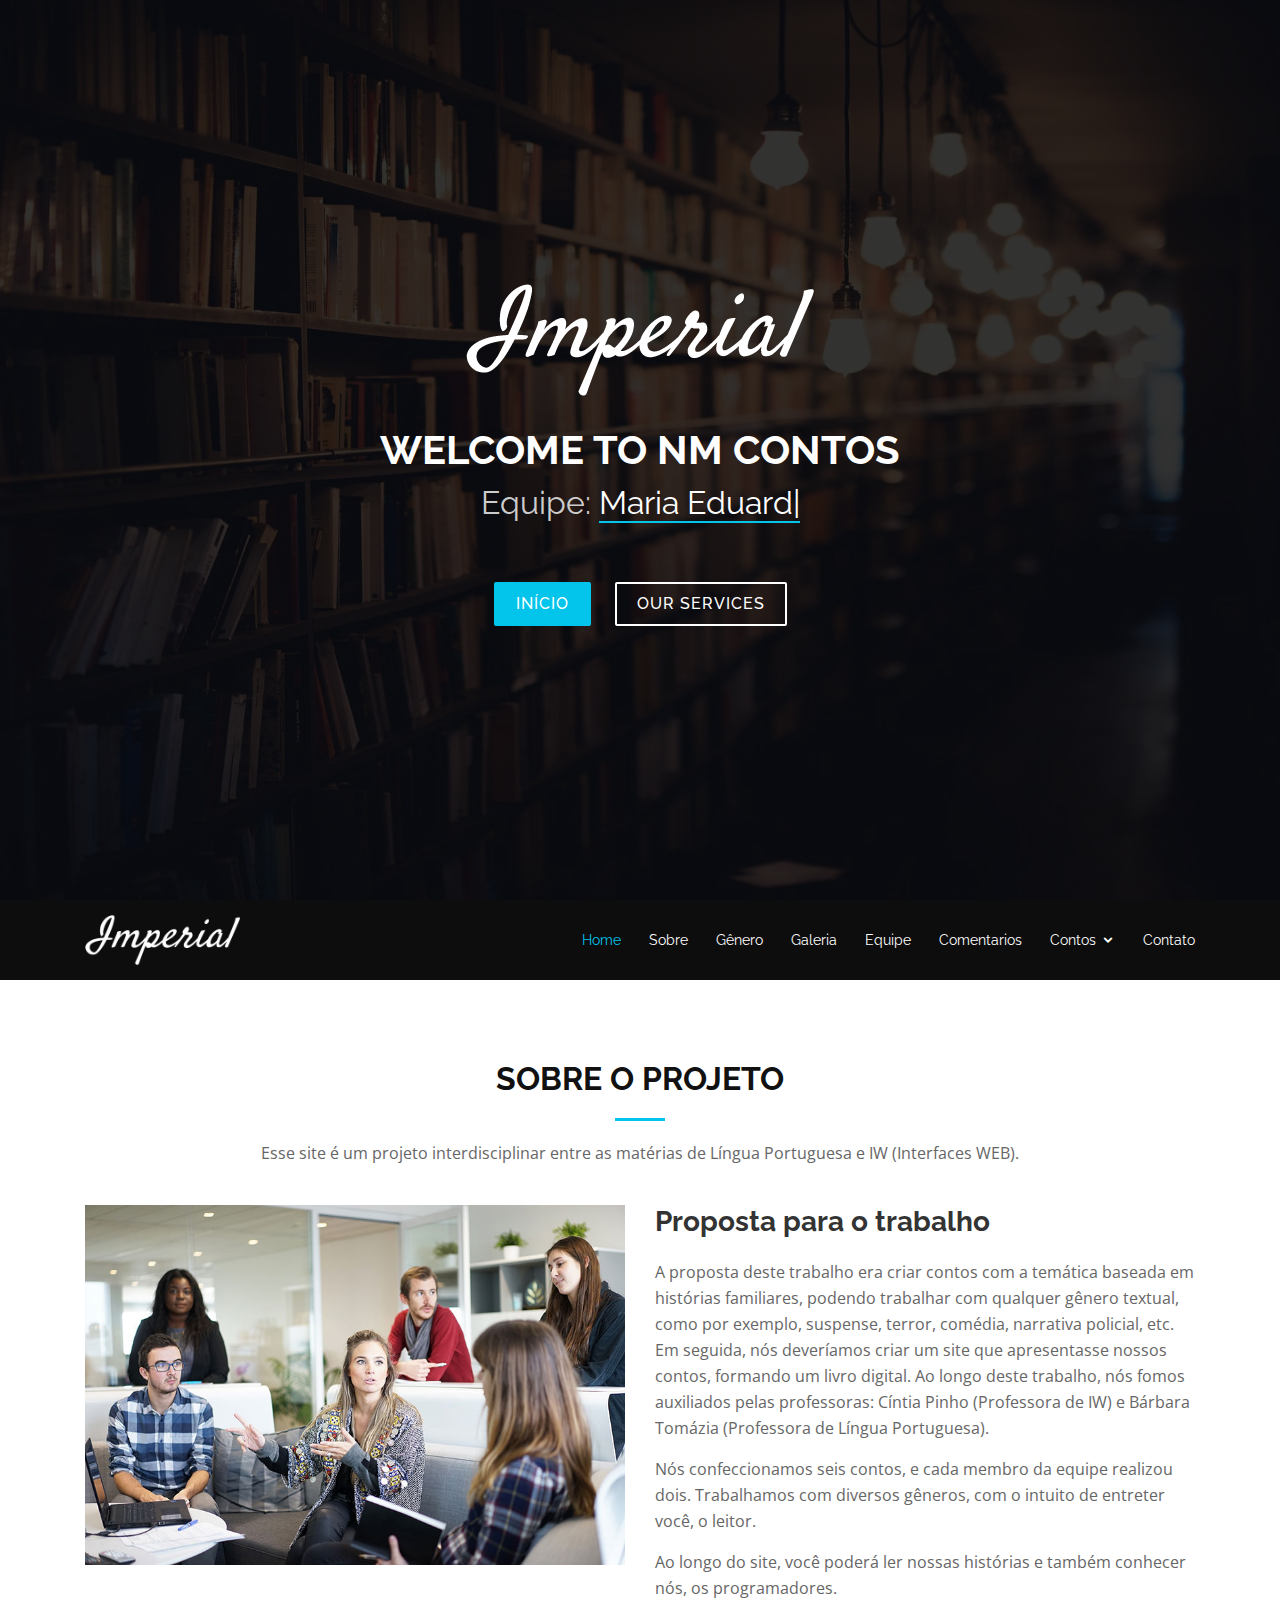
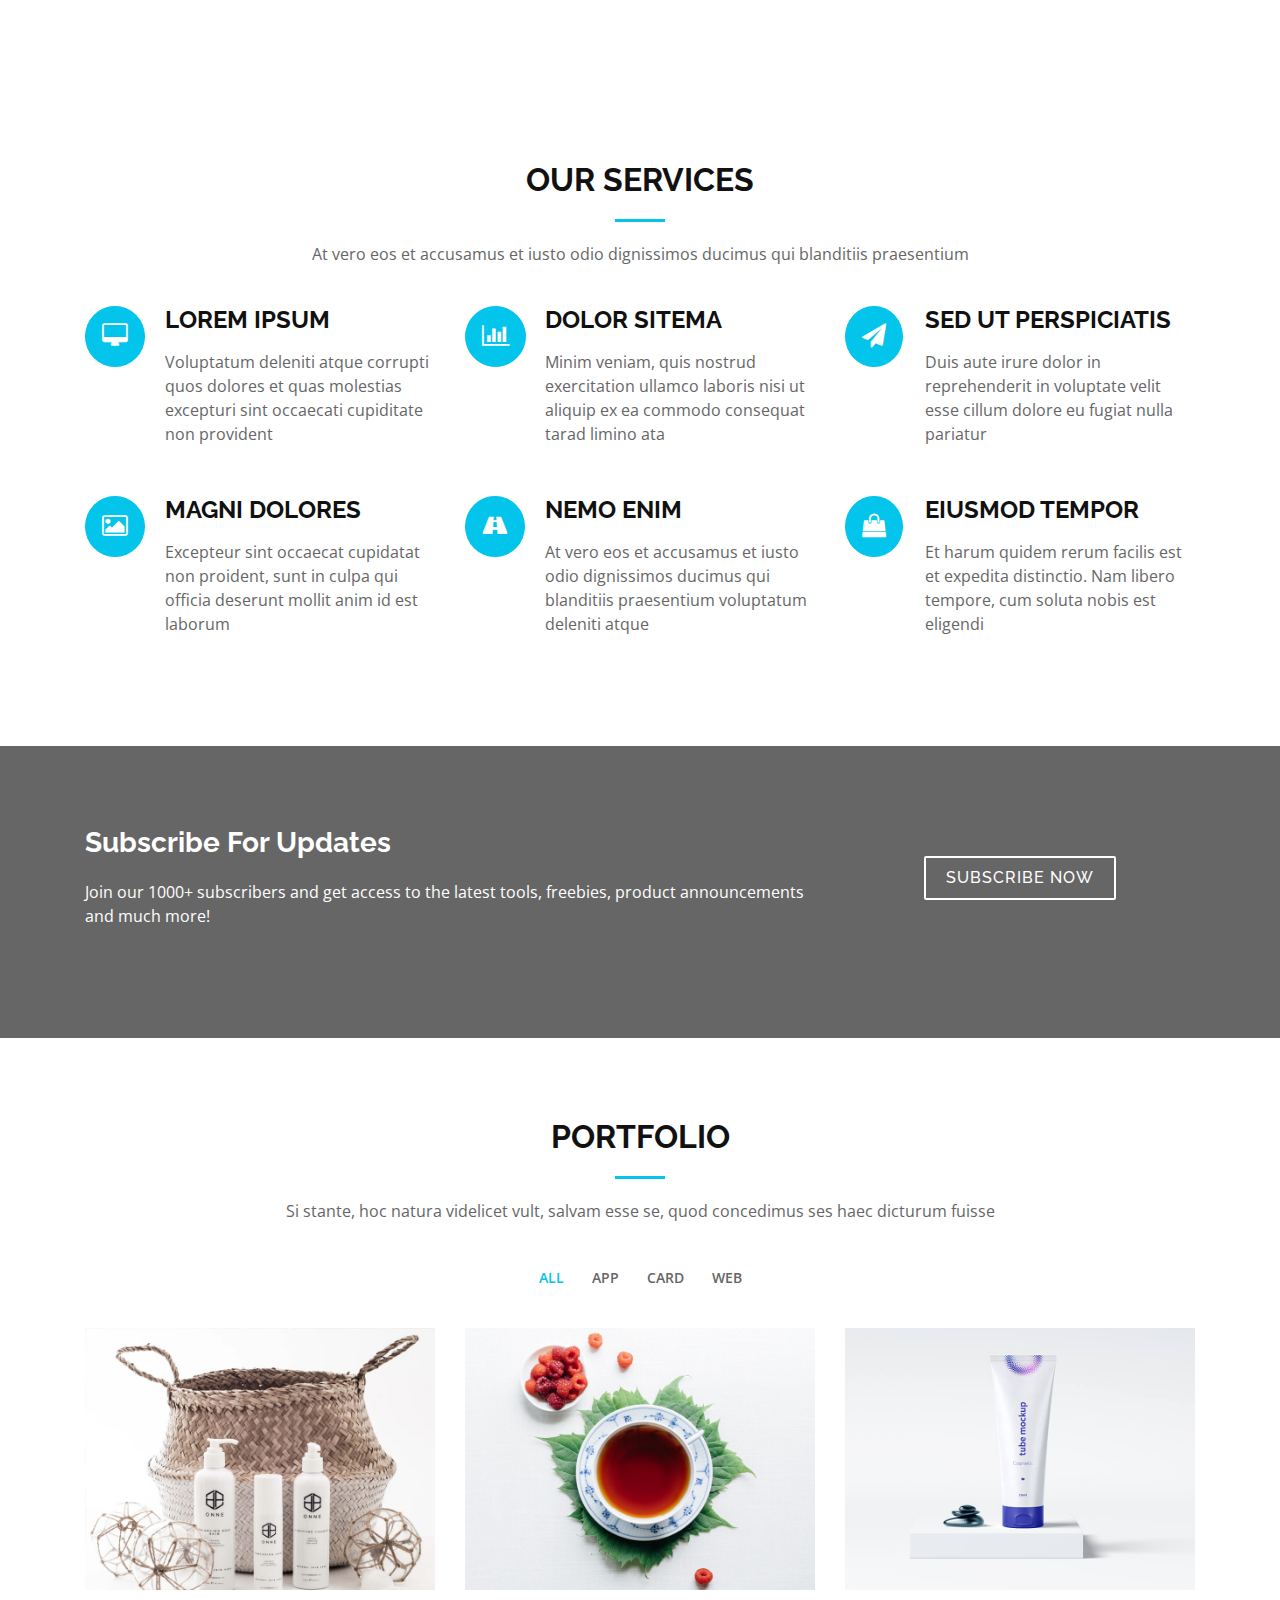
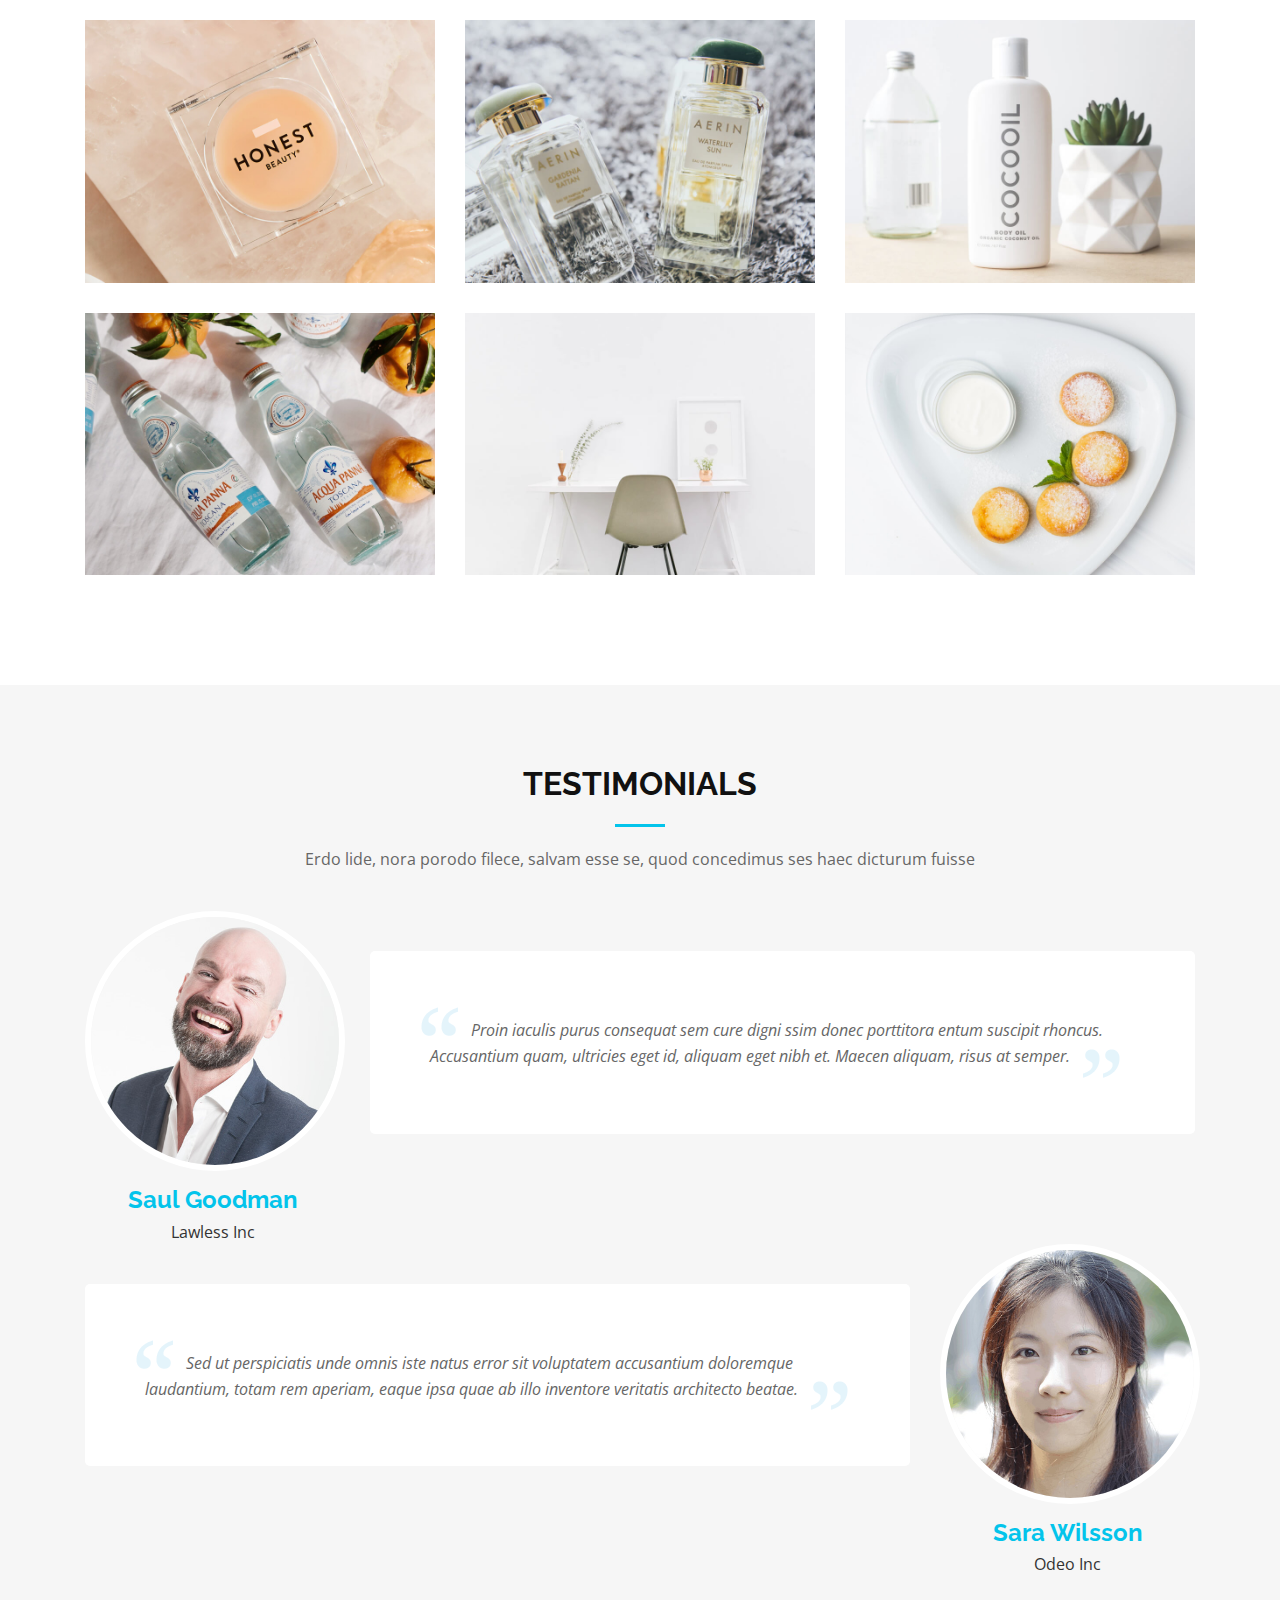
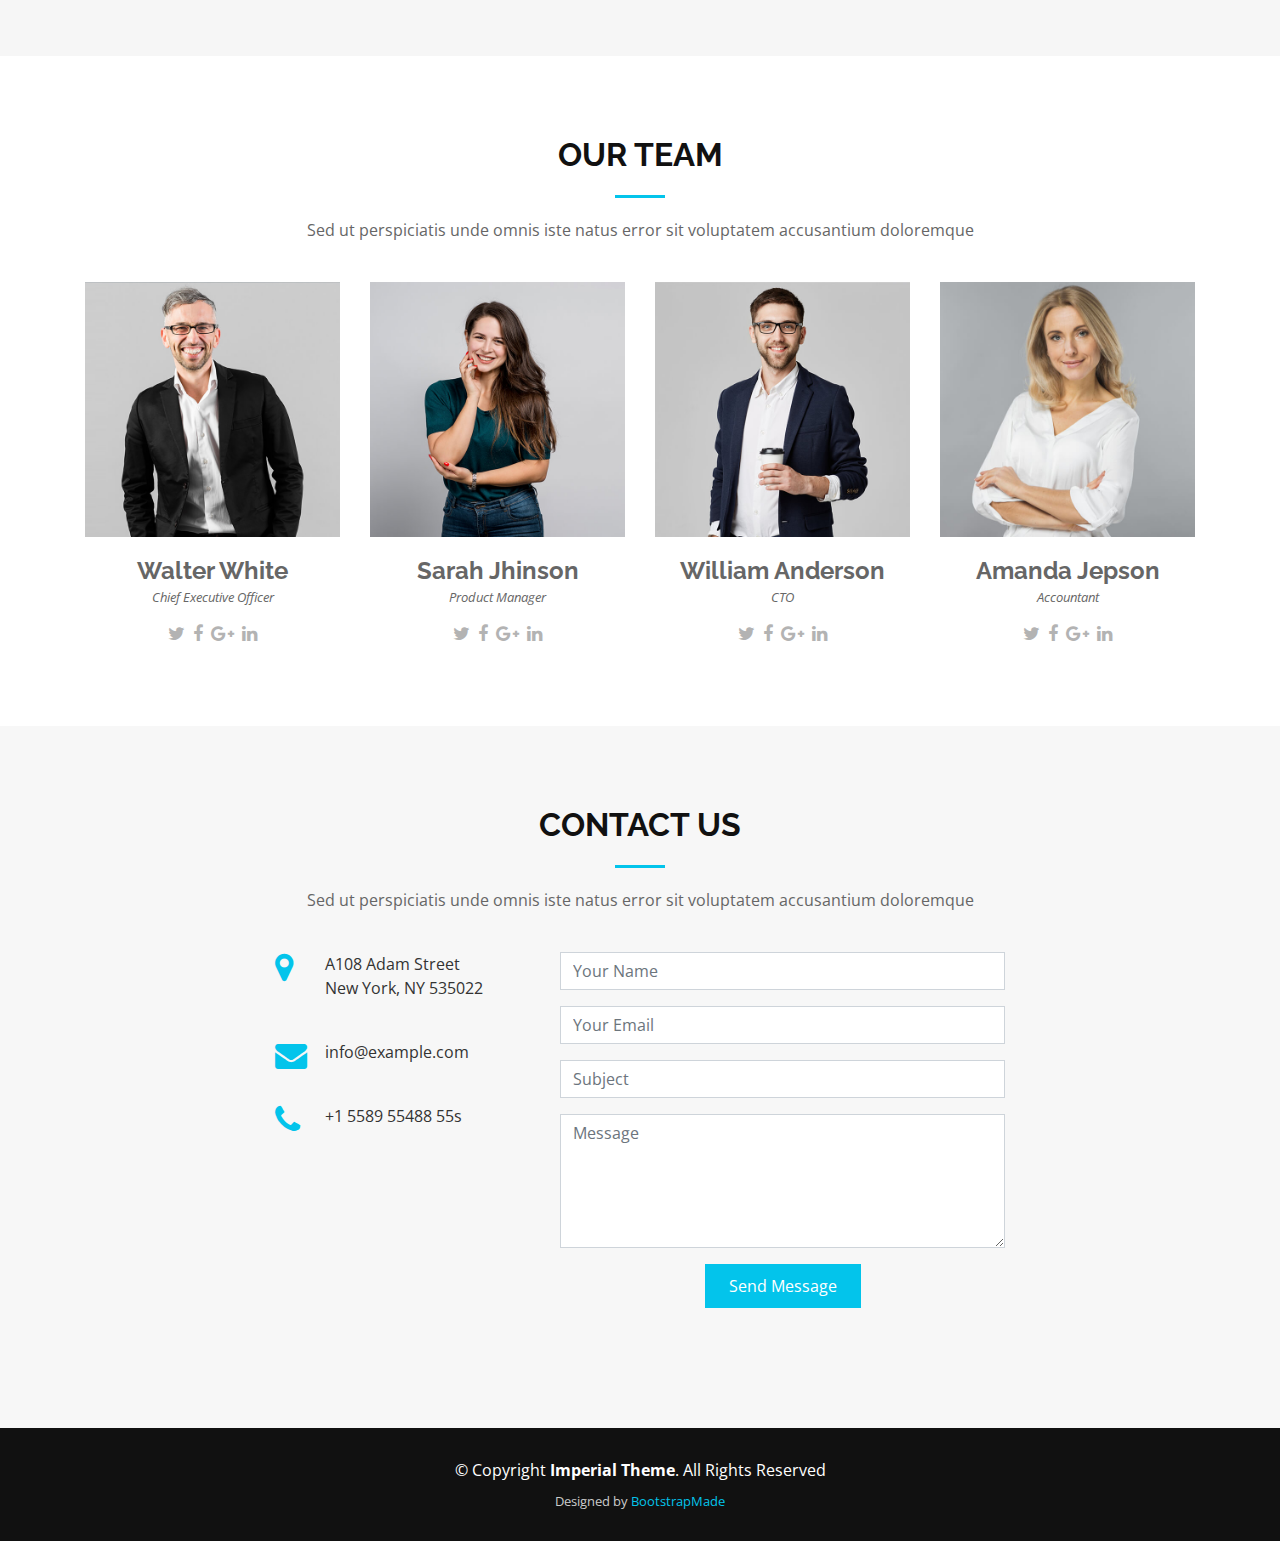
==== Imperial/index.html @ 325710fc "Template - Contos" ====
<!DOCTYPE html>
<html lang="en">

<head>
  <meta charset="utf-8">
  <meta content="width=device-width, initial-scale=1.0" name="viewport">

  <title>NM Contos</title>
  <meta content="" name="description">
  <meta content="" name="keywords">

  <!-- Facebook Opengraph integration: https://developers.facebook.com/docs/sharing/opengraph -->
  <meta property="og:title" content="">
  <meta property="og:image" content="">
  <meta property="og:url" content="">
  <meta property="og:site_name" content="">
  <meta property="og:description" content="">

  <!-- Twitter Cards integration: https://dev.twitter.com/cards/  -->
  <meta name="twitter:card" content="summary">
  <meta name="twitter:site" content="">
  <meta name="twitter:title" content="">
  <meta name="twitter:description" content="">
  <meta name="twitter:image" content="">

  <!-- Favicons -->
  <link href="assets/img/favicon.png" rel="icon">
  <link href="assets/img/apple-touch-icon.png" rel="apple-touch-icon">

  <!-- Google Fonts -->
  <link href="https://fonts.googleapis.com/css?family=Open+Sans:300,300i,400,400i,700,700i|Raleway:300,400,500,700,800" rel="stylesheet">

  <!-- Vendor CSS Files -->
  <link href="assets/vendor/bootstrap/css/bootstrap.min.css" rel="stylesheet">
  <link href="assets/vendor/icofont/icofont.min.css" rel="stylesheet">
  <link href="assets/vendor/font-awesome/css/font-awesome.min.css" rel="stylesheet">
  <link href="assets/vendor/owl.carousel/assets/owl.carousel.min.css" rel="stylesheet">
  <link href="assets/vendor/venobox/venobox.css" rel="stylesheet">
  <link href="assets/vendor/aos/aos.css" rel="stylesheet">

  <!-- Template Main CSS File -->
  <link href="assets/css/style.css" rel="stylesheet">

  <!-- =======================================================
  * Template Name: Imperial - v3.2.1
  * Template URL: https://bootstrapmade.com/imperial-free-onepage-bootstrap-theme/
  * Author: BootstrapMade.com
  * License: https://bootstrapmade.com/license/
  ======================================================== -->
</head>

<body>

  <!-- ======= Hero Section ======= -->
  <section id="hero">
    <div class="hero-container">
      <div class="wow fadeIn">
        <div class="hero-logo">
          <img class="" src="assets/img/logo.png" alt="Imperial">
        </div>

        <h1>Welcome to NM Contos</h1>
        <h2>Equipe: <span class="typed" data-typed-items="Maria Eduarda Orsi, Matheus Souza Rodrigues, Nicolas Costa Ribeiro"></span></h2>
        <div class="actions">
          <a href="#about" class="btn-get-started">Início</a>
          <a href="#services" class="btn-services">Our Services</a>
        </div>
      </div>
    </div>
  </section><!-- End Hero -->

  <!-- ======= Header ======= -->
  <header id="header">
    <div class="container d-flex align-items-center">

      <a href="index.html" class="logo mr-auto"><img src="assets/img/logo.png" alt=""></a>
      <!-- Uncomment below if you prefer to use a text logo -->
      <!-- <h1 class="logo mr-auto"><a href="index.html">Imperial</a></h1> -->

      <nav class="nav-menu d-none d-lg-block">
        <ul>
          <li class="active"><a href="index.html">Home</a></li>
          <li><a href="#about">Sobre</a></li>
          <li><a href="#services">Gênero</a></li>
          <li><a href="#portfolio">Galeria</a></li>
          <li><a href="#team">Equipe</a></li>
          <li><a href="#testimonials">Comentarios</a></li>
          <li class="drop-down"><a href="">Contos</a>
            <ul>
              <li><a href="#">Drop Down 1</a></li>
              <li class="drop-down"><a href="#">Deep Drop Down</a>
                <ul>
                  <li><a href="#">Deep Drop Down 1</a></li>
                  <li><a href="#">Deep Drop Down 2</a></li>
                  <li><a href="#">Deep Drop Down 3</a></li>
                  <li><a href="#">Deep Drop Down 4</a></li>
                  <li><a href="#">Deep Drop Down 5</a></li>
                </ul>
              </li>
              <li><a href="#">Drop Down 2</a></li>
              <li><a href="#">Drop Down 3</a></li>
              <li><a href="#">Drop Down 4</a></li>
            </ul>
          </li>
          <li><a href="#contact">Contato</a></li>

        </ul>
      </nav><!-- .nav-menu -->

    </div>
  </header><!-- End Header -->

  <main id="main">

    <!-- ======= About Section ======= -->
    <section id="about">
      <div class="container wow fadeInUp">
        <div class="row">
          <div class="col-md-12">
            <h3 class="section-title">Sobre o Projeto</h3>
            <div class="section-title-divider"></div>
            <p class="section-description">Esse site é um projeto interdisciplinar entre as matérias de Língua Portuguesa e IW (Interfaces WEB).</p>
          </div>
        </div>
      </div>
      <div class="container about-container wow fadeInUp">
        <div class="row">

          <div class="col-lg-6 about-img">
            <img src="assets/img/about-img.jpg" alt="">
          </div>

          <div class="col-md-6 about-content">
            <h2 class="about-title">Proposta para o trabalho</h2>
            <p class="about-text">
               A proposta deste trabalho era criar contos com a temática baseada em histórias familiares, podendo trabalhar com qualquer gênero textual, como por exemplo, suspense, terror, comédia, narrativa policial, etc. Em seguida, nós deveríamos criar um site que apresentasse nossos contos, formando um livro digital. Ao longo deste trabalho, nós fomos auxiliados pelas professoras: Cíntia Pinho (Professora de IW) e Bárbara Tomázia (Professora de Língua Portuguesa).
            </p>
            <p class="about-text">
              Nós confeccionamos seis contos, e cada membro da equipe realizou dois. Trabalhamos com diversos gêneros, com o intuito de entreter você, o leitor. 
            </p>
            <p class="about-text">
              Ao longo do site, você poderá ler nossas histórias e também conhecer nós, os programadores.
            </p>
          </div>
        </div>
      </div>
    </section><!-- End About Section -->

    <!-- ======= Services Section ======= -->
    <section id="services">
      <div class="container wow fadeInUp">
        <div class="row">
          <div class="col-md-12">
            <h3 class="section-title">Our Services</h3>
            <div class="section-title-divider"></div>
            <p class="section-description">At vero eos et accusamus et iusto odio dignissimos ducimus qui blanditiis praesentium</p>
          </div>
        </div>

        <div class="row">
          <div class="col-lg-4 col-md-6 service-item">
            <div class="service-icon"><i class="fa fa-desktop"></i></div>
            <h4 class="service-title"><a href="">Lorem Ipsum</a></h4>
            <p class="service-description">Voluptatum deleniti atque corrupti quos dolores et quas molestias excepturi sint occaecati cupiditate non provident</p>
          </div>
          <div class="col-lg-4 col-md-6 service-item">
            <div class="service-icon"><i class="fa fa-bar-chart"></i></div>
            <h4 class="service-title"><a href="">Dolor Sitema</a></h4>
            <p class="service-description">Minim veniam, quis nostrud exercitation ullamco laboris nisi ut aliquip ex ea commodo consequat tarad limino ata</p>
          </div>
          <div class="col-lg-4 col-md-6 service-item">
            <div class="service-icon"><i class="fa fa-paper-plane"></i></div>
            <h4 class="service-title"><a href="">Sed ut perspiciatis</a></h4>
            <p class="service-description">Duis aute irure dolor in reprehenderit in voluptate velit esse cillum dolore eu fugiat nulla pariatur</p>
          </div>
          <div class="col-lg-4 col-md-6 service-item">
            <div class="service-icon"><i class="fa fa-photo"></i></div>
            <h4 class="service-title"><a href="">Magni Dolores</a></h4>
            <p class="service-description">Excepteur sint occaecat cupidatat non proident, sunt in culpa qui officia deserunt mollit anim id est laborum</p>
          </div>
          <div class="col-lg-4 col-md-6 service-item">
            <div class="service-icon"><i class="fa fa-road"></i></div>
            <h4 class="service-title"><a href="">Nemo Enim</a></h4>
            <p class="service-description">At vero eos et accusamus et iusto odio dignissimos ducimus qui blanditiis praesentium voluptatum deleniti atque</p>
          </div>
          <div class="col-lg-4 col-md-6 service-item">
            <div class="service-icon"><i class="fa fa-shopping-bag"></i></div>
            <h4 class="service-title"><a href="">Eiusmod Tempor</a></h4>
            <p class="service-description">Et harum quidem rerum facilis est et expedita distinctio. Nam libero tempore, cum soluta nobis est eligendi</p>
          </div>
        </div>
      </div>
    </section><!-- End Services Section -->

    <!-- ======= Subscrbe Section ======= -->
    <section id="subscribe">
      <div class="container wow fadeInUp">
        <div class="row">
          <div class="col-md-8">
            <h3 class="subscribe-title">Subscribe For Updates</h3>
            <p class="subscribe-text">Join our 1000+ subscribers and get access to the latest tools, freebies, product announcements and much more!</p>
          </div>
          <div class="col-md-4 subscribe-btn-container">
            <a class="subscribe-btn" href="#">Subscribe Now</a>
          </div>
        </div>
      </div>
    </section><!-- End Subscrbe Section -->

    <!-- ======= Portfolio Section ======= -->
    <section id="portfolio">
      <div class="container wow fadeInUp">
        <div class="row">
          <div class="col-md-12">
            <h3 class="section-title">Portfolio</h3>
            <div class="section-title-divider"></div>
            <p class="section-description">Si stante, hoc natura videlicet vult, salvam esse se, quod concedimus ses haec dicturum fuisse</p>
          </div>
        </div>

        <div class="row">
          <div class="col-lg-12 d-flex justify-content-center">
            <ul id="portfolio-flters">
              <li data-filter="*" class="filter-active">All</li>
              <li data-filter=".filter-app">App</li>
              <li data-filter=".filter-card">Card</li>
              <li data-filter=".filter-web">Web</li>
            </ul>
          </div>
        </div>

        <div class="row portfolio-container">

          <div class="col-lg-4 col-md-6 portfolio-item filter-app">
            <img src="assets/img/portfolio/portfolio-1.jpg" class="img-fluid" alt="">
            <div class="portfolio-info">
              <h4>App 1</h4>
              <p>App</p>
              <a href="assets/img/portfolio/portfolio-1.jpg" data-gall="portfolioGallery" class="venobox preview-link" title="App 1"><i class="fa fa-plus"></i></a>
              <a href="portfolio-details.html" class="details-link" title="More Details"><i class="fa fa-link fa-flip-horizontal"></i></a>
            </div>
          </div>

          <div class="col-lg-4 col-md-6 portfolio-item filter-web">
            <img src="assets/img/portfolio/portfolio-2.jpg" class="img-fluid" alt="">
            <div class="portfolio-info">
              <h4>Web 3</h4>
              <p>Web</p>
              <a href="assets/img/portfolio/portfolio-2.jpg" data-gall="portfolioGallery" class="venobox preview-link" title="Web 3"><i class="fa fa-plus"></i></a>
              <a href="portfolio-details.html" class="details-link" title="More Details"><i class="fa fa-link fa-flip-horizontal"></i></a>
            </div>
          </div>

          <div class="col-lg-4 col-md-6 portfolio-item filter-app">
            <img src="assets/img/portfolio/portfolio-3.jpg" class="img-fluid" alt="">
            <div class="portfolio-info">
              <h4>App 2</h4>
              <p>App</p>
              <a href="assets/img/portfolio/portfolio-3.jpg" data-gall="portfolioGallery" class="venobox preview-link" title="App 2"><i class="fa fa-plus"></i></a>
              <a href="portfolio-details.html" class="details-link" title="More Details"><i class="fa fa-link fa-flip-horizontal"></i></a>
            </div>
          </div>

          <div class="col-lg-4 col-md-6 portfolio-item filter-card">
            <img src="assets/img/portfolio/portfolio-4.jpg" class="img-fluid" alt="">
            <div class="portfolio-info">
              <h4>Card 2</h4>
              <p>Card</p>
              <a href="assets/img/portfolio/portfolio-4.jpg" data-gall="portfolioGallery" class="venobox preview-link" title="Card 2"><i class="fa fa-plus"></i></a>
              <a href="portfolio-details.html" class="details-link" title="More Details"><i class="fa fa-link fa-flip-horizontal"></i></a>
            </div>
          </div>

          <div class="col-lg-4 col-md-6 portfolio-item filter-web">
            <img src="assets/img/portfolio/portfolio-5.jpg" class="img-fluid" alt="">
            <div class="portfolio-info">
              <h4>Web 2</h4>
              <p>Web</p>
              <a href="assets/img/portfolio/portfolio-5.jpg" data-gall="portfolioGallery" class="venobox preview-link" title="Web 2"><i class="fa fa-plus"></i></a>
              <a href="portfolio-details.html" class="details-link" title="More Details"><i class="fa fa-link fa-flip-horizontal"></i></a>
            </div>
          </div>

          <div class="col-lg-4 col-md-6 portfolio-item filter-app">
            <img src="assets/img/portfolio/portfolio-6.jpg" class="img-fluid" alt="">
            <div class="portfolio-info">
              <h4>App 3</h4>
              <p>App</p>
              <a href="assets/img/portfolio/portfolio-6.jpg" data-gall="portfolioGallery" class="venobox preview-link" title="App 3"><i class="fa fa-plus"></i></a>
              <a href="portfolio-details.html" class="details-link" title="More Details"><i class="fa fa-link fa-flip-horizontal"></i></a>
            </div>
          </div>

          <div class="col-lg-4 col-md-6 portfolio-item filter-card">
            <img src="assets/img/portfolio/portfolio-7.jpg" class="img-fluid" alt="">
            <div class="portfolio-info">
              <h4>Card 1</h4>
              <p>Card</p>
              <a href="assets/img/portfolio/portfolio-7.jpg" data-gall="portfolioGallery" class="venobox preview-link" title="Card 1"><i class="fa fa-plus"></i></a>
              <a href="portfolio-details.html" class="details-link" title="More Details"><i class="fa fa-link fa-flip-horizontal"></i></a>
            </div>
          </div>

          <div class="col-lg-4 col-md-6 portfolio-item filter-card">
            <img src="assets/img/portfolio/portfolio-8.jpg" class="img-fluid" alt="">
            <div class="portfolio-info">
              <h4>Card 3</h4>
              <p>Card</p>
              <a href="assets/img/portfolio/portfolio-8.jpg" data-gall="portfolioGallery" class="venobox preview-link" title="Card 3"><i class="fa fa-plus"></i></a>
              <a href="portfolio-details.html" class="details-link" title="More Details"><i class="fa fa-link fa-flip-horizontal"></i></a>
            </div>
          </div>

          <div class="col-lg-4 col-md-6 portfolio-item filter-web">
            <img src="assets/img/portfolio/portfolio-9.jpg" class="img-fluid" alt="">
            <div class="portfolio-info">
              <h4>Web 3</h4>
              <p>Web</p>
              <a href="assets/img/portfolio/portfolio-9.jpg" data-gall="portfolioGallery" class="venobox preview-link" title="Web 3"><i class="fa fa-plus"></i></a>
              <a href="portfolio-details.html" class="details-link" title="More Details"><i class="fa fa-link fa-flip-horizontal"></i></a>
            </div>
          </div>

        </div>

      </div>
    </section><!-- End Portfolio Section -->

    <!-- ======= Testimonials Section ======= -->
    <section id="testimonials">
      <div class="container wow fadeInUp">
        <div class="row">
          <div class="col-md-12">
            <h3 class="section-title">Testimonials</h3>
            <div class="section-title-divider"></div>
            <p class="section-description">Erdo lide, nora porodo filece, salvam esse se, quod concedimus ses haec dicturum fuisse</p>
          </div>
        </div>

        <div class="row">
          <div class="col-md-3">
            <div class="profile">
              <div class="pic"><img src="assets/img/client-1.jpg" alt=""></div>
              <h4>Saul Goodman</h4>
              <span>Lawless Inc</span>
            </div>
          </div>
          <div class="col-md-9">
            <div class="quote">
              <b><img src="assets/img/quote_sign_left.png" alt=""></b> Proin iaculis purus consequat sem cure digni ssim donec porttitora entum suscipit rhoncus. Accusantium quam, ultricies eget id, aliquam eget nibh et. Maecen aliquam, risus at semper. <small><img src="assets/img/quote_sign_right.png" alt=""></small>
            </div>
          </div>
        </div>

        <div class="row">
          <div class="col-md-9">
            <div class="quote">
              <b><img src="assets/img/quote_sign_left.png" alt=""></b> Sed ut perspiciatis unde omnis iste natus error sit voluptatem accusantium doloremque laudantium, totam rem aperiam, eaque ipsa quae ab illo inventore veritatis architecto beatae. <small><img src="assets/img/quote_sign_right.png" alt=""></small>
            </div>
          </div>
          <div class="col-md-3">
            <div class="profile">
              <div class="pic"><img src="assets/img/client-2.jpg" alt=""></div>
              <h4>Sara Wilsson</h4>
              <span>Odeo Inc</span>
            </div>
          </div>
        </div>

      </div>
    </section><!-- End Testimonials Section -->

    <!-- ======= Team Section ======= -->
    <section id="team">
      <div class="container wow fadeInUp">
        <div class="row">
          <div class="col-md-12">
            <h3 class="section-title">Our Team</h3>
            <div class="section-title-divider"></div>
            <p class="section-description">Sed ut perspiciatis unde omnis iste natus error sit voluptatem accusantium doloremque</p>
          </div>
        </div>

        <div class="row">
          <div class="col-md-3">
            <div class="member">
              <div class="pic"><img src="assets/img/team/team-1.jpg" alt=""></div>
              <h4>Walter White</h4>
              <span>Chief Executive Officer</span>
              <div class="social">
                <a href=""><i class="fa fa-twitter"></i></a>
                <a href=""><i class="fa fa-facebook"></i></a>
                <a href=""><i class="fa fa-google-plus"></i></a>
                <a href=""><i class="fa fa-linkedin"></i></a>
              </div>
            </div>
          </div>

          <div class="col-md-3">
            <div class="member">
              <div class="pic"><img src="assets/img/team/team-2.jpg" alt=""></div>
              <h4>Sarah Jhinson</h4>
              <span>Product Manager</span>
              <div class="social">
                <a href=""><i class="fa fa-twitter"></i></a>
                <a href=""><i class="fa fa-facebook"></i></a>
                <a href=""><i class="fa fa-google-plus"></i></a>
                <a href=""><i class="fa fa-linkedin"></i></a>
              </div>
            </div>
          </div>

          <div class="col-md-3">
            <div class="member">
              <div class="pic"><img src="assets/img/team/team-3.jpg" alt=""></div>
              <h4>William Anderson</h4>
              <span>CTO</span>
              <div class="social">
                <a href=""><i class="fa fa-twitter"></i></a>
                <a href=""><i class="fa fa-facebook"></i></a>
                <a href=""><i class="fa fa-google-plus"></i></a>
                <a href=""><i class="fa fa-linkedin"></i></a>
              </div>
            </div>
          </div>

          <div class="col-md-3">
            <div class="member">
              <div class="pic"><img src="assets/img/team/team-4.jpg" alt=""></div>
              <h4>Amanda Jepson</h4>
              <span>Accountant</span>
              <div class="social">
                <a href=""><i class="fa fa-twitter"></i></a>
                <a href=""><i class="fa fa-facebook"></i></a>
                <a href=""><i class="fa fa-google-plus"></i></a>
                <a href=""><i class="fa fa-linkedin"></i></a>
              </div>
            </div>
          </div>

        </div>
      </div>
    </section><!-- End Team Section -->

    <!-- ======= Contact Section ======= -->
    <section id="contact">
      <div class="container wow fadeInUp">
        <div class="row">
          <div class="col-md-12">
            <h3 class="section-title">Contact Us</h3>
            <div class="section-title-divider"></div>
            <p class="section-description">Sed ut perspiciatis unde omnis iste natus error sit voluptatem accusantium doloremque</p>
          </div>
        </div>

        <div class="row justify-content-center">
          <div class="col-lg-3 col-md-4">
            <div class="info">
              <div>
                <i class="fa fa-map-marker"></i>
                <p>A108 Adam Street<br>New York, NY 535022</p>
              </div>

              <div>
                <i class="fa fa-envelope"></i>
                <p>info@example.com</p>
              </div>

              <div>
                <i class="fa fa-phone"></i>
                <p>+1 5589 55488 55s</p>
              </div>

            </div>
          </div>

          <div class="col-lg-5 col-md-8">
            <div class="form">
              <form action="forms/contact.php" method="post" role="form" class="php-email-form">
                <div class="form-group">
                  <input type="text" name="name" class="form-control" id="name" placeholder="Your Name" data-rule="minlen:4" data-msg="Please enter at least 4 chars" />
                  <div class="validate"></div>
                </div>
                <div class="form-group">
                  <input type="email" class="form-control" name="email" id="email" placeholder="Your Email" data-rule="email" data-msg="Please enter a valid email" />
                  <div class="validate"></div>
                </div>
                <div class="form-group">
                  <input type="text" class="form-control" name="subject" id="subject" placeholder="Subject" data-rule="minlen:4" data-msg="Please enter at least 8 chars of subject" />
                  <div class="validate"></div>
                </div>
                <div class="form-group">
                  <textarea class="form-control" name="message" rows="5" data-rule="required" data-msg="Please write something for us" placeholder="Message"></textarea>
                  <div class="validate"></div>
                </div>
                <div class="mb-3">
                  <div class="loading">Loading</div>
                  <div class="error-message"></div>
                  <div class="sent-message">Your message has been sent. Thank you!</div>
                </div>
                <div class="text-center"><button type="submit">Send Message</button></div>
              </form>
            </div>
          </div>

        </div>
      </div>
    </section><!-- End Contact Section -->

  </main><!-- End #main -->

  <!-- ======= Footer ======= -->
  <footer id="footer">
    <div class="container">
      <div class="row">
        <div class="col-md-12">
          <div class="copyright">
            &copy; Copyright <strong>Imperial Theme</strong>. All Rights Reserved
          </div>
          <div class="credits">
            <!--
            All the links in the footer should remain intact.
            You can delete the links only if you purchased the pro version.
            Licensing information: https://bootstrapmade.com/license/
            Purchase the pro version with working PHP/AJAX contact form: https://bootstrapmade.com/buy/?theme=Imperial
          -->
            Designed by <a href="https://bootstrapmade.com/">BootstrapMade</a>
          </div>
        </div>
      </div>
    </div>
  </footer><!-- End Footer -->

  <div id="preloader"></div>
  <a href="#" class="back-to-top"><i class="fa fa-chevron-up"></i></a>

  <!-- Vendor JS Files -->
  <script src="assets/vendor/jquery/jquery.min.js"></script>
  <script src="assets/vendor/bootstrap/js/bootstrap.bundle.min.js"></script>
  <script src="assets/vendor/jquery.easing/jquery.easing.min.js"></script>
  <script src="assets/vendor/php-email-form/validate.js"></script>
  <script src="assets/vendor/jquery-sticky/jquery.sticky.js"></script>
  <script src="assets/vendor/isotope-layout/isotope.pkgd.min.js"></script>
  <script src="assets/vendor/owl.carousel/owl.carousel.min.js"></script>
  <script src="assets/vendor/venobox/venobox.min.js"></script>
  <script src="assets/vendor/typed.js/typed.min.js"></script>
  <script src="assets/vendor/aos/aos.js"></script>

  <!-- Template Main JS File -->
  <script src="assets/js/main.js"></script>

</body>

</html>
---- Imperial/assets/vendor/venobox/venobox.css ----
/* ------ venobox.css --------*/
.vbox-overlay *, .vbox-overlay *:before, .vbox-overlay *:after{
    -webkit-backface-visibility: hidden;
    -webkit-box-sizing:border-box;
    -moz-box-sizing:border-box;
    box-sizing:border-box;
}
.vbox-overlay * { 
    -webkit-backface-visibility: visible;
    backface-visibility: visible;
}
.vbox-overlay{
    display: -webkit-flex;
    display: flex;
    -webkit-flex-direction: column;
    flex-direction: column;
    -webkit-justify-content: center;
    justify-content: center;
    -webkit-align-items: center;
    align-items: center;
    position: fixed;
    left: 0;
    top: 0;
    bottom: 0;
    right: 0;
    z-index: 999999;
}

/* ----- navigation ----- */
.vbox-title{
    width: 100%;
    height: 40px;
    float: left;
    text-align: center;
    line-height: 28px;
    font-size: 12px;
    padding: 6px 50px;
    overflow: hidden;
    position: fixed;
    display: none;
    left: 0;
    z-index: 89;
}
.vbox-close{
    cursor: pointer;
    position: fixed;
    top: -1px;
    right: 0;
    width: 50px;
    height: 40px;
    padding: 6px;
    display: block;
    background-position:10px center;
    overflow: hidden;
    font-size: 24px;
    line-height: 1;
    text-align: center;
    z-index: 99;
}
.vbox-left{
    cursor: pointer;
    position: fixed;
    left: 0;
    height: 40px;
    overflow: hidden;
    line-height: 28px;
    font-size: 12px;
    z-index: 99;
    display: flex;
    align-items:center;
}
.vbox-num{
    display: inline-block;
    margin: 6px 0 6px 15px;
}
/* ----- Social share ----- */
.vbox-share{
    line-height: 28px;
    font-size: 12px;
    overflow: hidden;
    position: fixed;
    left: 0;
    z-index: 98;
    display: flex;
    align-items:center;
    justify-content: center;
    width: 100%;
    text-align: center;
}
.vbox-share svg{
    max-height: 28px;
    width: 28px;
    z-index: 10;
    margin-left: 12px;
    margin-top: 6px;
    margin-bottom: 6px;
    vertical-align: middle;
}


/* ----- navigation ARROWS ----- */
.vbox-next, .vbox-prev{
    position: fixed;
    top: 50%;
    margin-top: -15px;
    overflow: hidden;
    cursor: pointer;
    display: block;
    width: 45px;
    height: 45px;
    z-index: 99;
}
.vbox-next span, .vbox-prev span{
    position: relative;
    width: 20px;
    height: 20px;
    border: 2px solid transparent;
    border-top-color: #B6B6B6;
    border-right-color: #B6B6B6;
    text-indent: -100px;
    position: absolute;
    top: 8px;
    display: block;
}
.vbox-prev{
    left: 15px;
}
.vbox-next{
    right: 15px;
}
.vbox-prev span{
    left: 10px;
    -ms-transform: rotate(-135deg);
    -webkit-transform: rotate(-135deg);
    transform: rotate(-135deg);
}
.vbox-next span{
    -ms-transform: rotate(45deg);
    -webkit-transform: rotate(45deg);
    transform: rotate(45deg);
    right: 10px;
}
/* ------- inline window ------ */
.vbox-inline{
    width: 420px;
    height: 315px;
    height: 70vh;
    padding: 10px;
    background: #fff;
    margin: 0 auto;
    overflow: auto;
    text-align: left;
}
/* ------- Video & iFrames window ------ */
.venoframe{
    max-width: 100%;
    width: 100%;
    border: none;
    width: 100%;
    height: 260px;
    height: 70vh;
}
.venoframe.vbvid{
    height: 260px;
}
@media (min-width: 768px) {
    .venoframe, .vbox-inline{
        width: 90%;
        height: 360px;
        height: 70vh;
    }
    .venoframe.vbvid{
        width: 640px;
        height: 360px;
    }
}
@media (min-width: 992px) {
    .venoframe, .vbox-inline{
        max-width: 1200px;
        width: 80%;
        height: 540px;
        height: 70vh;
    }
    .venoframe.vbvid{
        width: 960px;
        height: 540px;
    }
}
/* 
Please do NOT edit this part! 
or at least read this note: http://i.imgur.com/7C0ws9e.gif
*/
.vbox-open{
    overflow: hidden;
}
.vbox-container{
    position: absolute;
    left: 0;
    right: 0;
    top: 0;
    bottom: 0;
    overflow-x: hidden;
    overflow-y: scroll;
    overflow-scrolling: touch;
    -webkit-overflow-scrolling: touch;
    z-index: 20;
    max-height: 100%;

}

.vbox-content{
    text-align: center;
    float: left;
    width: 100%;
    position: relative;
    overflow: hidden;
    padding: 20px 4%;
}
.vbox-container img{
    max-width: 100%;
    height: auto;
}
.vbox-figlio{
    box-shadow: 0 0 12px rgba(0,0,0,0.19), 0 6px 6px rgba(0,0,0,0.23);
    max-width: 100%;
    text-align: initial;
}
img.vbox-figlio{
    -webkit-user-select: none;
-khtml-user-select: none;
-moz-user-select: none;
-o-user-select: none;
user-select: none;
}
.vbox-content.swipe-left{
    margin-left: -200px !important;
}
.vbox-content.swipe-right{
    margin-left: 200px !important;
}
.vbox-animated{
    webkit-transition: margin 300ms ease-out;
    transition: margin 300ms ease-out;
}

/* ---------- preloader ----------
 * SPINKIT 
 * http://tobiasahlin.com/spinkit/
-------------------------------- */
.sk-double-bounce,.sk-rotating-plane{width:40px;height:40px;margin:40px auto}.sk-rotating-plane{background-color:#333;-webkit-animation:sk-rotatePlane 1.2s infinite ease-in-out;animation:sk-rotatePlane 1.2s infinite ease-in-out}@-webkit-keyframes sk-rotatePlane{0%{-webkit-transform:perspective(120px) rotateX(0) rotateY(0);transform:perspective(120px) rotateX(0) rotateY(0)}50%{-webkit-transform:perspective(120px) rotateX(-180.1deg) rotateY(0);transform:perspective(120px) rotateX(-180.1deg) rotateY(0)}100%{-webkit-transform:perspective(120px) rotateX(-180deg) rotateY(-179.9deg);transform:perspective(120px) rotateX(-180deg) rotateY(-179.9deg)}}@keyframes sk-rotatePlane{0%{-webkit-transform:perspective(120px) rotateX(0) rotateY(0);transform:perspective(120px) rotateX(0) rotateY(0)}50%{-webkit-transform:perspective(120px) rotateX(-180.1deg) rotateY(0);transform:perspective(120px) rotateX(-180.1deg) rotateY(0)}100%{-webkit-transform:perspective(120px) rotateX(-180deg) rotateY(-179.9deg);transform:perspective(120px) rotateX(-180deg) rotateY(-179.9deg)}}.sk-double-bounce{position:relative}.sk-double-bounce .sk-child{width:100%;height:100%;border-radius:50%;background-color:#333;opacity:.6;position:absolute;top:0;left:0;-webkit-animation:sk-doubleBounce 2s infinite ease-in-out;animation:sk-doubleBounce 2s infinite ease-in-out}.sk-chasing-dots .sk-child,.sk-spinner-pulse,.sk-three-bounce .sk-child{background-color:#333;border-radius:100%}.sk-double-bounce .sk-double-bounce2{-webkit-animation-delay:-1s;animation-delay:-1s}@-webkit-keyframes sk-doubleBounce{0%,100%{-webkit-transform:scale(0);transform:scale(0)}50%{-webkit-transform:scale(1);transform:scale(1)}}@keyframes sk-doubleBounce{0%,100%{-webkit-transform:scale(0);transform:scale(0)}50%{-webkit-transform:scale(1);transform:scale(1)}}.sk-wave{margin:40px auto;width:50px;height:40px;text-align:center;font-size:10px}.sk-wave .sk-rect{background-color:#333;height:100%;width:6px;display:inline-block;-webkit-animation:sk-waveStretchDelay 1.2s infinite ease-in-out;animation:sk-waveStretchDelay 1.2s infinite ease-in-out}.sk-wave .sk-rect1{-webkit-animation-delay:-1.2s;animation-delay:-1.2s}.sk-wave .sk-rect2{-webkit-animation-delay:-1.1s;animation-delay:-1.1s}.sk-wave .sk-rect3{-webkit-animation-delay:-1s;animation-delay:-1s}.sk-wave .sk-rect4{-webkit-animation-delay:-.9s;animation-delay:-.9s}.sk-wave .sk-rect5{-webkit-animation-delay:-.8s;animation-delay:-.8s}@-webkit-keyframes sk-waveStretchDelay{0%,100%,40%{-webkit-transform:scaleY(.4);transform:scaleY(.4)}20%{-webkit-transform:scaleY(1);transform:scaleY(1)}}@keyframes sk-waveStretchDelay{0%,100%,40%{-webkit-transform:scaleY(.4);transform:scaleY(.4)}20%{-webkit-transform:scaleY(1);transform:scaleY(1)}}.sk-wandering-cubes{margin:40px auto;width:40px;height:40px;position:relative}.sk-wandering-cubes .sk-cube{background-color:#333;width:10px;height:10px;position:absolute;top:0;left:0;-webkit-animation:sk-wanderingCube 1.8s ease-in-out -1.8s infinite both;animation:sk-wanderingCube 1.8s ease-in-out -1.8s infinite both}.sk-chasing-dots,.sk-spinner-pulse{width:40px;height:40px;margin:40px auto}.sk-wandering-cubes .sk-cube2{-webkit-animation-delay:-.9s;animation-delay:-.9s}@-webkit-keyframes sk-wanderingCube{0%{-webkit-transform:rotate(0);transform:rotate(0)}25%{-webkit-transform:translateX(30px) rotate(-90deg) scale(.5);transform:translateX(30px) rotate(-90deg) scale(.5)}50%{-webkit-transform:translateX(30px) translateY(30px) rotate(-179deg);transform:translateX(30px) translateY(30px) rotate(-179deg)}50.1%{-webkit-transform:translateX(30px) translateY(30px) rotate(-180deg);transform:translateX(30px) translateY(30px) rotate(-180deg)}75%{-webkit-transform:translateX(0) translateY(30px) rotate(-270deg) scale(.5);transform:translateX(0) translateY(30px) rotate(-270deg) scale(.5)}100%{-webkit-transform:rotate(-360deg);transform:rotate(-360deg)}}@keyframes sk-wanderingCube{0%{-webkit-transform:rotate(0);transform:rotate(0)}25%{-webkit-transform:translateX(30px) rotate(-90deg) scale(.5);transform:translateX(30px) rotate(-90deg) scale(.5)}50%{-webkit-transform:translateX(30px) translateY(30px) rotate(-179deg);transform:translateX(30px) translateY(30px) rotate(-179deg)}50.1%{-webkit-transform:translateX(30px) translateY(30px) rotate(-180deg);transform:translateX(30px) translateY(30px) rotate(-180deg)}75%{-webkit-transform:translateX(0) translateY(30px) rotate(-270deg) scale(.5);transform:translateX(0) translateY(30px) rotate(-270deg) scale(.5)}100%{-webkit-transform:rotate(-360deg);transform:rotate(-360deg)}}.sk-spinner-pulse{-webkit-animation:sk-pulseScaleOut 1s infinite ease-in-out;animation:sk-pulseScaleOut 1s infinite ease-in-out}@-webkit-keyframes sk-pulseScaleOut{0%{-webkit-transform:scale(0);transform:scale(0)}100%{-webkit-transform:scale(1);transform:scale(1);opacity:0}}@keyframes sk-pulseScaleOut{0%{-webkit-transform:scale(0);transform:scale(0)}100%{-webkit-transform:scale(1);transform:scale(1);opacity:0}}.sk-chasing-dots{position:relative;text-align:center;-webkit-animation:sk-chasingDotsRotate 2s infinite linear;animation:sk-chasingDotsRotate 2s infinite linear}.sk-chasing-dots .sk-child{width:60%;height:60%;display:inline-block;position:absolute;top:0;-webkit-animation:sk-chasingDotsBounce 2s infinite ease-in-out;animation:sk-chasingDotsBounce 2s infinite ease-in-out}.sk-chasing-dots .sk-dot2{top:auto;bottom:0;-webkit-animation-delay:-1s;animation-delay:-1s}@-webkit-keyframes sk-chasingDotsRotate{100%{-webkit-transform:rotate(360deg);transform:rotate(360deg)}}@keyframes sk-chasingDotsRotate{100%{-webkit-transform:rotate(360deg);transform:rotate(360deg)}}@-webkit-keyframes sk-chasingDotsBounce{0%,100%{-webkit-transform:scale(0);transform:scale(0)}50%{-webkit-transform:scale(1);transform:scale(1)}}@keyframes sk-chasingDotsBounce{0%,100%{-webkit-transform:scale(0);transform:scale(0)}50%{-webkit-transform:scale(1);transform:scale(1)}}.sk-three-bounce{margin:40px auto;width:80px;text-align:center}.sk-three-bounce .sk-child{width:20px;height:20px;display:inline-block;-webkit-animation:sk-three-bounce 1.4s ease-in-out 0s infinite both;animation:sk-three-bounce 1.4s ease-in-out 0s infinite both}.sk-circle .sk-child:before,.sk-fading-circle .sk-circle:before{display:block;border-radius:100%;content:'';background-color:#333}.sk-three-bounce .sk-bounce1{-webkit-animation-delay:-.32s;animation-delay:-.32s}.sk-three-bounce .sk-bounce2{-webkit-animation-delay:-.16s;animation-delay:-.16s}@-webkit-keyframes sk-three-bounce{0%,100%,80%{-webkit-transform:scale(0);transform:scale(0)}40%{-webkit-transform:scale(1);transform:scale(1)}}@keyframes sk-three-bounce{0%,100%,80%{-webkit-transform:scale(0);transform:scale(0)}40%{-webkit-transform:scale(1);transform:scale(1)}}.sk-circle{margin:40px auto;width:40px;height:40px;position:relative}.sk-circle .sk-child{width:100%;height:100%;position:absolute;left:0;top:0}.sk-circle .sk-child:before{margin:0 auto;width:15%;height:15%;-webkit-animation:sk-circleBounceDelay 1.2s infinite ease-in-out both;animation:sk-circleBounceDelay 1.2s infinite ease-in-out both}.sk-circle .sk-circle2{-webkit-transform:rotate(30deg);-ms-transform:rotate(30deg);transform:rotate(30deg)}.sk-circle .sk-circle3{-webkit-transform:rotate(60deg);-ms-transform:rotate(60deg);transform:rotate(60deg)}.sk-circle .sk-circle4{-webkit-transform:rotate(90deg);-ms-transform:rotate(90deg);transform:rotate(90deg)}.sk-circle .sk-circle5{-webkit-transform:rotate(120deg);-ms-transform:rotate(120deg);transform:rotate(120deg)}.sk-circle .sk-circle6{-webkit-transform:rotate(150deg);-ms-transform:rotate(150deg);transform:rotate(150deg)}.sk-circle .sk-circle7{-webkit-transform:rotate(180deg);-ms-transform:rotate(180deg);transform:rotate(180deg)}.sk-circle .sk-circle8{-webkit-transform:rotate(210deg);-ms-transform:rotate(210deg);transform:rotate(210deg)}.sk-circle .sk-circle9{-webkit-transform:rotate(240deg);-ms-transform:rotate(240deg);transform:rotate(240deg)}.sk-circle .sk-circle10{-webkit-transform:rotate(270deg);-ms-transform:rotate(270deg);transform:rotate(270deg)}.sk-circle .sk-circle11{-webkit-transform:rotate(300deg);-ms-transform:rotate(300deg);transform:rotate(300deg)}.sk-circle .sk-circle12{-webkit-transform:rotate(330deg);-ms-transform:rotate(330deg);transform:rotate(330deg)}.sk-circle .sk-circle2:before{-webkit-animation-delay:-1.1s;animation-delay:-1.1s}.sk-circle .sk-circle3:before{-webkit-animation-delay:-1s;animation-delay:-1s}.sk-circle .sk-circle4:before{-webkit-animation-delay:-.9s;animation-delay:-.9s}.sk-circle .sk-circle5:before{-webkit-animation-delay:-.8s;animation-delay:-.8s}.sk-circle .sk-circle6:before{-webkit-animation-delay:-.7s;animation-delay:-.7s}.sk-circle .sk-circle7:before{-webkit-animation-delay:-.6s;animation-delay:-.6s}.sk-circle .sk-circle8:before{-webkit-animation-delay:-.5s;animation-delay:-.5s}.sk-circle .sk-circle9:before{-webkit-animation-delay:-.4s;animation-delay:-.4s}.sk-circle .sk-circle10:before{-webkit-animation-delay:-.3s;animation-delay:-.3s}.sk-circle .sk-circle11:before{-webkit-animation-delay:-.2s;animation-delay:-.2s}.sk-circle .sk-circle12:before{-webkit-animation-delay:-.1s;animation-delay:-.1s}@-webkit-keyframes sk-circleBounceDelay{0%,100%,80%{-webkit-transform:scale(0);transform:scale(0)}40%{-webkit-transform:scale(1);transform:scale(1)}}@keyframes sk-circleBounceDelay{0%,100%,80%{-webkit-transform:scale(0);transform:scale(0)}40%{-webkit-transform:scale(1);transform:scale(1)}}.sk-cube-grid{width:40px;height:40px;margin:40px auto}.sk-cube-grid .sk-cube{width:33.33%;height:33.33%;background-color:#333;float:left;-webkit-animation:sk-cubeGridScaleDelay 1.3s infinite ease-in-out;animation:sk-cubeGridScaleDelay 1.3s infinite ease-in-out}.sk-cube-grid .sk-cube1{-webkit-animation-delay:.2s;animation-delay:.2s}.sk-cube-grid .sk-cube2{-webkit-animation-delay:.3s;animation-delay:.3s}.sk-cube-grid .sk-cube3{-webkit-animation-delay:.4s;animation-delay:.4s}.sk-cube-grid .sk-cube4{-webkit-animation-delay:.1s;animation-delay:.1s}.sk-cube-grid .sk-cube5{-webkit-animation-delay:.2s;animation-delay:.2s}.sk-cube-grid .sk-cube6{-webkit-animation-delay:.3s;animation-delay:.3s}.sk-cube-grid .sk-cube7{-webkit-animation-delay:0ms;animation-delay:0ms}.sk-cube-grid .sk-cube8{-webkit-animation-delay:.1s;animation-delay:.1s}.sk-cube-grid .sk-cube9{-webkit-animation-delay:.2s;animation-delay:.2s}@-webkit-keyframes sk-cubeGridScaleDelay{0%,100%,70%{-webkit-transform:scale3D(1,1,1);transform:scale3D(1,1,1)}35%{-webkit-transform:scale3D(0,0,1);transform:scale3D(0,0,1)}}@keyframes sk-cubeGridScaleDelay{0%,100%,70%{-webkit-transform:scale3D(1,1,1);transform:scale3D(1,1,1)}35%{-webkit-transform:scale3D(0,0,1);transform:scale3D(0,0,1)}}.sk-fading-circle{margin:40px auto;width:40px;height:40px;position:relative}.sk-fading-circle .sk-circle{width:100%;height:100%;position:absolute;left:0;top:0}.sk-fading-circle .sk-circle:before{margin:0 auto;width:15%;height:15%;-webkit-animation:sk-circleFadeDelay 1.2s infinite ease-in-out both;animation:sk-circleFadeDelay 1.2s infinite ease-in-out both}.sk-fading-circle .sk-circle2{-webkit-transform:rotate(30deg);-ms-transform:rotate(30deg);transform:rotate(30deg)}.sk-fading-circle .sk-circle3{-webkit-transform:rotate(60deg);-ms-transform:rotate(60deg);transform:rotate(60deg)}.sk-fading-circle .sk-circle4{-webkit-transform:rotate(90deg);-ms-transform:rotate(90deg);transform:rotate(90deg)}.sk-fading-circle .sk-circle5{-webkit-transform:rotate(120deg);-ms-transform:rotate(120deg);transform:rotate(120deg)}.sk-fading-circle .sk-circle6{-webkit-transform:rotate(150deg);-ms-transform:rotate(150deg);transform:rotate(150deg)}.sk-fading-circle .sk-circle7{-webkit-transform:rotate(180deg);-ms-transform:rotate(180deg);transform:rotate(180deg)}.sk-fading-circle .sk-circle8{-webkit-transform:rotate(210deg);-ms-transform:rotate(210deg);transform:rotate(210deg)}.sk-fading-circle .sk-circle9{-webkit-transform:rotate(240deg);-ms-transform:rotate(240deg);transform:rotate(240deg)}.sk-fading-circle .sk-circle10{-webkit-transform:rotate(270deg);-ms-transform:rotate(270deg);transform:rotate(270deg)}.sk-fading-circle .sk-circle11{-webkit-transform:rotate(300deg);-ms-transform:rotate(300deg);transform:rotate(300deg)}.sk-fading-circle .sk-circle12{-webkit-transform:rotate(330deg);-ms-transform:rotate(330deg);transform:rotate(330deg)}.sk-fading-circle .sk-circle2:before{-webkit-animation-delay:-1.1s;animation-delay:-1.1s}.sk-fading-circle .sk-circle3:before{-webkit-animation-delay:-1s;animation-delay:-1s}.sk-fading-circle .sk-circle4:before{-webkit-animation-delay:-.9s;animation-delay:-.9s}.sk-fading-circle .sk-circle5:before{-webkit-animation-delay:-.8s;animation-delay:-.8s}.sk-fading-circle .sk-circle6:before{-webkit-animation-delay:-.7s;animation-delay:-.7s}.sk-fading-circle .sk-circle7:before{-webkit-animation-delay:-.6s;animation-delay:-.6s}.sk-fading-circle .sk-circle8:before{-webkit-animation-delay:-.5s;animation-delay:-.5s}.sk-fading-circle .sk-circle9:before{-webkit-animation-delay:-.4s;animation-delay:-.4s}.sk-fading-circle .sk-circle10:before{-webkit-animation-delay:-.3s;animation-delay:-.3s}.sk-fading-circle .sk-circle11:before{-webkit-animation-delay:-.2s;animation-delay:-.2s}.sk-fading-circle .sk-circle12:before{-webkit-animation-delay:-.1s;animation-delay:-.1s}@-webkit-keyframes sk-circleFadeDelay{0%,100%,39%{opacity:0}40%{opacity:1}}@keyframes sk-circleFadeDelay{0%,100%,39%{opacity:0}40%{opacity:1}}.sk-folding-cube{margin:40px auto;width:40px;height:40px;position:relative;-webkit-transform:rotateZ(45deg);transform:rotateZ(45deg)}.sk-folding-cube .sk-cube{float:left;width:50%;height:50%;position:relative;-webkit-transform:scale(1.1);-ms-transform:scale(1.1);transform:scale(1.1)}.sk-folding-cube .sk-cube:before{content:'';position:absolute;top:0;left:0;width:100%;height:100%;background-color:#333;-webkit-animation:sk-foldCubeAngle 2.4s infinite linear both;animation:sk-foldCubeAngle 2.4s infinite linear both;-webkit-transform-origin:100% 100%;-ms-transform-origin:100% 100%;transform-origin:100% 100%}.sk-folding-cube .sk-cube2{-webkit-transform:scale(1.1) rotateZ(90deg);transform:scale(1.1) rotateZ(90deg)}.sk-folding-cube .sk-cube3{-webkit-transform:scale(1.1) rotateZ(180deg);transform:scale(1.1) rotateZ(180deg)}.sk-folding-cube .sk-cube4{-webkit-transform:scale(1.1) rotateZ(270deg);transform:scale(1.1) rotateZ(270deg)}.sk-folding-cube .sk-cube2:before{-webkit-animation-delay:.3s;animation-delay:.3s}.sk-folding-cube .sk-cube3:before{-webkit-animation-delay:.6s;animation-delay:.6s}.sk-folding-cube .sk-cube4:before{-webkit-animation-delay:.9s;animation-delay:.9s}@-webkit-keyframes sk-foldCubeAngle{0%,10%{-webkit-transform:perspective(140px) rotateX(-180deg);transform:perspective(140px) rotateX(-180deg);opacity:0}25%,75%{-webkit-transform:perspective(140px) rotateX(0);transform:perspective(140px) rotateX(0);opacity:1}100%,90%{-webkit-transform:perspective(140px) rotateY(180deg);transform:perspective(140px) rotateY(180deg);opacity:0}}@keyframes sk-foldCubeAngle{0%,10%{-webkit-transform:perspective(140px) rotateX(-180deg);transform:perspective(140px) rotateX(-180deg);opacity:0}25%,75%{-webkit-transform:perspective(140px) rotateX(0);transform:perspective(140px) rotateX(0);opacity:1}100%,90%{-webkit-transform:perspective(140px) rotateY(180deg);transform:perspective(140px) rotateY(180deg);opacity:0}}
---- Imperial/assets/css/style.css ----
/**
* Template Name: Imperial - v3.2.1
* Template URL: https://bootstrapmade.com/imperial-free-onepage-bootstrap-theme/
* Author: BootstrapMade.com
* License: https://bootstrapmade.com/license/
*/

/*--------------------------------------------------------------
# General
--------------------------------------------------------------*/
body {
  background: #fff;
  color: #666666;
  font-family: "Open Sans", sans-serif;
}

a {
  color: #03C4EB;
  transition: 0.5s;
}

a:hover, a:active, a:focus {
  color: #03c5ec;
  outline: none;
  text-decoration: none;
}

p {
  padding: 0;
  margin: 0 0 30px 0;
}

h1, h2, h3, h4, h5, h6 {
  font-family: "Raleway", sans-serif;
  font-weight: 400;
  margin: 0 0 20px 0;
  padding: 0;
}

/* Prelaoder */
#preloader {
  position: fixed;
  left: 0;
  top: 0;
  z-index: 999;
  width: 100%;
  height: 100%;
  overflow: visible;
  background: #fff url("../img/preloader.svg") no-repeat center center;
}

/* Back to top button */
.back-to-top {
  position: fixed;
  display: none;
  background: rgba(0, 0, 0, 0.2);
  color: #fff;
  padding: 6px 12px 9px 12px;
  font-size: 16px;
  border-radius: 2px;
  right: 15px;
  bottom: 15px;
  transition: background 0.5s;
}

@media (max-width: 768px) {
  .back-to-top {
    bottom: 15px;
  }
}

.back-to-top:focus {
  background: rgba(0, 0, 0, 0.2);
  color: #fff;
  outline: none;
}

.back-to-top:hover {
  background: #03C4EB;
  color: #fff;
}

/*--------------------------------------------------------------
# Welcome
--------------------------------------------------------------*/
#hero {
  display: table;
  width: 100%;
  height: 100vh;
  background: url(../img/fotomenu.jpg) top center;
  background-size: cover;
}

@media (min-width: 1024px) {
  #hero {
    background-attachment: fixed;
  }
}

#hero .hero-logo {
  margin: 20px;
}

#hero .hero-logo img {
  max-width: 100%;
}

#hero .hero-container {
  background: rgba(0, 0, 0, 0.8);
  display: table-cell;
  margin: 0;
  padding: 0;
  text-align: center;
  vertical-align: middle;
}

#hero h1 {
  margin: 30px 0 10px 0;
  font-weight: 700;
  line-height: 48px;
  text-transform: uppercase;
  color: #fff;
}

@media (max-width: 768px) {
  #hero h1 {
    font-size: 28px;
    line-height: 36px;
  }
}

#hero h2 {
  color: #ccc;
  margin-bottom: 50px;
}

#hero h2 span {
  color: #fff;
  transition: 0.3s;
  border-bottom: 2px solid #03C4EB;
}

@media (max-width: 768px) {
  #hero h2 {
    font-size: 24px;
    line-height: 26px;
    margin-bottom: 30px;
  }
  #hero h2 .rotating {
    display: block;
  }
}

#hero .rotating > .animated {
  display: inline-block;
}

#hero .actions a {
  font-family: "Raleway", sans-serif;
  text-transform: uppercase;
  font-weight: 500;
  font-size: 16px;
  letter-spacing: 1px;
  display: inline-block;
  padding: 8px 20px;
  border-radius: 2px;
  transition: 0.5s;
  margin: 10px;
}

#hero .btn-get-started {
  background: #03C4EB;
  border: 2px solid #03C4EB;
  color: #fff;
}

#hero .btn-get-started:hover {
  background: none;
  border: 2px solid #fff;
  color: #fff;
}

#hero .btn-services {
  border: 2px solid #fff;
  color: #fff;
}

#hero .btn-services:hover {
  background: #03C4EB;
  border: 2px solid #03C4EB;
}

/*--------------------------------------------------------------
# Header
--------------------------------------------------------------*/
#header {
  background: #0d0d0d;
  transition: all 0.5s;
  z-index: 997;
  padding: 15px 0;
}

#header .logo {
  font-size: 32px;
  margin: 0;
  padding: 0;
  line-height: 1;
  font-weight: 400;
  letter-spacing: 2px;
  text-transform: uppercase;
}

#header .logo a {
  color: #fff;
}

#header .logo img {
  height: 50px;
}

@media (max-width: 992px) {
  #header .logo {
    font-size: 28px;
  }
}

.is-sticky #header {
  background: rgba(0, 0, 0, 0.85);
}

/*--------------------------------------------------------------
# Navigation Menu
--------------------------------------------------------------*/
/* Desktop Navigation */
.nav-menu ul {
  margin: 0;
  padding: 0;
  list-style: none;
}

.nav-menu > ul {
  display: flex;
}

.nav-menu > ul > li {
  position: relative;
  white-space: nowrap;
  padding: 10px 0 10px 28px;
}

.nav-menu a {
  display: block;
  position: relative;
  color: #fff;
  transition: 0.3s;
  font-size: 14px;
  font-family: "Raleway", sans-serif;
}

.nav-menu a:hover, .nav-menu .active > a, .nav-menu li:hover > a {
  color: #03C4EB;
}

.nav-menu .drop-down ul {
  display: block;
  position: absolute;
  left: 0;
  top: calc(100% + 30px);
  z-index: 99;
  opacity: 0;
  visibility: hidden;
  padding: 10px 0;
  background: #fff;
  box-shadow: 0px 0px 30px rgba(127, 137, 161, 0.25);
  transition: 0.3s;
}

.nav-menu .drop-down:hover > ul {
  opacity: 1;
  top: 100%;
  visibility: visible;
}

.nav-menu .drop-down li {
  min-width: 180px;
  position: relative;
}

.nav-menu .drop-down ul a {
  padding: 10px 20px;
  font-size: 14px;
  font-weight: 500;
  text-transform: none;
  color: #333333;
}

.nav-menu .drop-down ul a:hover, .nav-menu .drop-down ul .active > a, .nav-menu .drop-down ul li:hover > a {
  color: #03C4EB;
}

.nav-menu .drop-down > a:after {
  content: "\ea99";
  font-family: IcoFont;
  padding-left: 5px;
}

.nav-menu .drop-down .drop-down ul {
  top: 0;
  left: calc(100% - 30px);
}

.nav-menu .drop-down .drop-down:hover > ul {
  opacity: 1;
  top: 0;
  left: 100%;
}

.nav-menu .drop-down .drop-down > a {
  padding-right: 35px;
}

.nav-menu .drop-down .drop-down > a:after {
  content: "\eaa0";
  font-family: IcoFont;
  position: absolute;
  right: 15px;
}

@media (max-width: 1366px) {
  .nav-menu .drop-down .drop-down ul {
    left: -90%;
  }
  .nav-menu .drop-down .drop-down:hover > ul {
    left: -100%;
  }
  .nav-menu .drop-down .drop-down > a:after {
    content: "\ea9d";
  }
}

/* Mobile Navigation */
.mobile-nav-toggle {
  position: fixed;
  right: 15px;
  top: 15px;
  z-index: 9998;
  border: 0;
  background: none;
  font-size: 24px;
  transition: all 0.4s;
  outline: none !important;
  line-height: 1;
  cursor: pointer;
  text-align: right;
}

.mobile-nav-toggle i {
  color: #fff;
}

.mobile-nav {
  position: fixed;
  top: 55px;
  right: 15px;
  bottom: 15px;
  left: 15px;
  z-index: 9999;
  overflow-y: auto;
  background: #fff;
  transition: ease-in-out 0.2s;
  opacity: 0;
  visibility: hidden;
  border-radius: 10px;
  padding: 10px 0;
}

.mobile-nav * {
  margin: 0;
  padding: 0;
  list-style: none;
}

.mobile-nav a {
  display: block;
  position: relative;
  color: #333333;
  padding: 10px 20px;
  font-weight: 500;
  outline: none;
}

.mobile-nav a:hover, .mobile-nav .active > a, .mobile-nav li:hover > a {
  color: #03C4EB;
  text-decoration: none;
}

.mobile-nav .drop-down > a:after {
  content: "\ea99";
  font-family: IcoFont;
  padding-left: 10px;
  position: absolute;
  right: 15px;
}

.mobile-nav .active.drop-down > a:after {
  content: "\eaa1";
}

.mobile-nav .drop-down > a {
  padding-right: 35px;
}

.mobile-nav .drop-down ul {
  display: none;
  overflow: hidden;
}

.mobile-nav .drop-down li {
  padding-left: 20px;
}

.mobile-nav-overly {
  width: 100%;
  height: 100%;
  z-index: 9997;
  top: 0;
  left: 0;
  position: fixed;
  background: rgba(26, 26, 26, 0.6);
  overflow: hidden;
  display: none;
  transition: ease-in-out 0.2s;
}

.mobile-nav-active {
  overflow: hidden;
}

.mobile-nav-active .mobile-nav {
  opacity: 1;
  visibility: visible;
}

.mobile-nav-active .mobile-nav-toggle i {
  color: #fff;
}

/*--------------------------------------------------------------
# Sections
--------------------------------------------------------------*/
/* Sections Common
--------------------------------*/
section {
  overflow: hidden;
}

.section-title {
  font-size: 32px;
  color: #111;
  text-transform: uppercase;
  text-align: center;
  font-weight: 700;
}

.section-description {
  text-align: center;
  margin-bottom: 40px;
}

.section-title-divider {
  width: 50px;
  height: 3px;
  background: #03C4EB;
  margin: 0 auto;
  margin-bottom: 20px;
}

/* Get Started Section
--------------------------------*/
#about {
  background: #fff;
  padding: 80px 0;
}

#about .about-img {
  overflow: hidden;
}

#about .about-img img {
  max-width: 100%;
}

@media (max-width: 768px) {
  #about .about-img {
    height: auto;
  }
  #about .about-img img {
    margin-left: 0;
    padding-bottom: 30px;
  }
}

#about .about-content {
  background: #fff;
}

#about .about-title {
  color: #333;
  font-weight: 700;
  font-size: 28px;
}

#about .about-text {
  line-height: 26px;
  margin-bottom: 15px;
}

#about .about-text:last-child {
  margin-bottom: 0;
}

/* Services Section
--------------------------------*/
#services {
  background: linear-gradient(rgba(255, 255, 255, 0.9), rgba(255, 255, 255, 0.9)), url("../img/services-bg.jpg") fixed center center;
  background-size: cover;
  padding: 80px 0 60px 0;
}

#services .service-item {
  margin-bottom: 20px;
}

#services .service-icon {
  float: left;
  background: #03C4EB;
  padding: 16px;
  border-radius: 50%;
  transition: 0.5s;
  border: 1px solid #03C4EB;
}

#services .service-icon i {
  color: #fff;
  font-size: 24px;
}

#services .service-item:hover .service-icon {
  background: #fff;
}

#services .service-item:hover .service-icon i {
  color: #03C4EB;
}

#services .service-title {
  margin-left: 80px;
  font-weight: 700;
  margin-bottom: 15px;
  text-transform: uppercase;
}

#services .service-title a {
  color: #111;
}

#services .service-description {
  margin-left: 80px;
  line-height: 24px;
}

/* Subscribe Section
--------------------------------*/
#subscribe {
  background: linear-gradient(rgba(0, 0, 0, 0.6), rgba(0, 0, 0, 0.6)), url(../img/subscribe-bg.jpg) fixed center center;
  background-size: cover;
  padding: 80px 0;
}

#subscribe .subscribe-title {
  color: #fff;
  font-size: 28px;
  font-weight: 700;
}

#subscribe .subscribe-text {
  color: #fff;
}

#subscribe .subscribe-btn-container {
  text-align: center;
  padding-top: 20px;
}

#subscribe .subscribe-btn {
  font-family: "Raleway", sans-serif;
  text-transform: uppercase;
  font-weight: 500;
  font-size: 16px;
  letter-spacing: 1px;
  display: inline-block;
  padding: 8px 20px;
  border-radius: 2px;
  transition: 0.5s;
  margin: 10px;
  border: 2px solid #fff;
  color: #fff;
}

#subscribe .subscribe-btn:hover {
  background: #03C4EB;
  border: 2px solid #03C4EB;
}

/* Portfolio Section
--------------------------------*/
#portfolio {
  background: #fff;
  padding: 80px 0;
}

#portfolio #portfolio-flters {
  padding: 0;
  margin: 0 auto 35px auto;
  list-style: none;
  text-align: center;
}

#portfolio #portfolio-flters li {
  cursor: pointer;
  display: inline-block;
  padding: 8px 12px;
  font-size: 14px;
  font-weight: 600;
  line-height: 1;
  text-transform: uppercase;
  color: #666666;
  transition: all 0.3s ease-in-out;
}

#portfolio #portfolio-flters li:hover, #portfolio #portfolio-flters li.filter-active {
  color: #03C4EB;
}

#portfolio #portfolio-flters li:last-child {
  margin-right: 0;
}

#portfolio .portfolio-item {
  margin-bottom: 30px;
}

#portfolio .portfolio-item .portfolio-info {
  opacity: 0;
  position: absolute;
  left: 15px;
  right: 15px;
  bottom: 0;
  z-index: 3;
  transition: all ease-in-out 0.3s;
  background: rgba(255, 255, 255, 0.85);
  padding: 15px;
}

#portfolio .portfolio-item .portfolio-info h4 {
  font-size: 18px;
  color: #fff;
  font-weight: 600;
  color: #333333;
  margin-bottom: 5px;
}

#portfolio .portfolio-item .portfolio-info p {
  color: #666666;
  font-size: 14px;
  margin-bottom: 0;
}

#portfolio .portfolio-item .portfolio-info .preview-link, #portfolio .portfolio-item .portfolio-info .details-link {
  position: absolute;
  right: 48px;
  font-size: 20px;
  top: calc(50% - 18px);
  color: #4d4d4d;
}

#portfolio .portfolio-item .portfolio-info .preview-link:hover, #portfolio .portfolio-item .portfolio-info .details-link:hover {
  color: #03C4EB;
}

#portfolio .portfolio-item .portfolio-info .details-link {
  right: 15px;
}

#portfolio .portfolio-item .portfolio-links {
  opacity: 0;
  left: 0;
  right: 0;
  text-align: center;
  z-index: 3;
  position: absolute;
  transition: all ease-in-out 0.3s;
}

#portfolio .portfolio-item .portfolio-links a {
  color: #fff;
  margin: 0 2px;
  font-size: 28px;
  display: inline-block;
  transition: 0.3s;
}

#portfolio .portfolio-item .portfolio-links a:hover {
  color: #57e1fd;
}

#portfolio .portfolio-item:hover .portfolio-info {
  opacity: 1;
}

/* Testimonials Section
--------------------------------*/
#testimonials {
  background: #f6f6f6;
  padding: 80px 0;
}

#testimonials .profile {
  text-align: center;
}

#testimonials .profile .pic {
  border-radius: 50%;
  border: 6px solid #fff;
  margin-bottom: 15px;
  overflow: hidden;
  height: 260px;
  width: 260px;
}

#testimonials .profile .pic img {
  max-width: 100%;
}

#testimonials .profile h4 {
  font-weight: 700;
  color: #03C4EB;
  margin-bottom: 5px;
}

#testimonials .profile span {
  color: #333333;
}

#testimonials .quote {
  position: relative;
  background: #fff;
  padding: 60px;
  margin-top: 40px;
  font-size: 16px;
  font-style: italic;
  border-radius: 5px;
}

#testimonials .quote b {
  display: inline-block;
  font-size: 22px;
  left: -9px;
  position: relative;
  top: -8px;
}

#testimonials .quote small {
  display: inline-block;
  right: -9px;
  position: relative;
  top: 4px;
}

/* Team Section
--------------------------------*/
#team {
  background: #fff;
  padding: 80px 0 60px 0;
}

#team .member {
  text-align: center;
  margin-bottom: 20px;
}

#team .member .pic {
  margin-bottom: 15px;
  overflow: hidden;
  height: 260px;
}

#team .member .pic img {
  max-width: 100%;
}

#team .member h4 {
  font-weight: 700;
  margin-bottom: 2px;
}

#team .member span {
  font-style: italic;
  display: block;
  font-size: 13px;
}

#team .member .social {
  margin-top: 15px;
}

#team .member .social a {
  color: #b3b3b3;
}

#team .member .social a:hover {
  color: #03C4EB;
}

#team .member .social i {
  font-size: 18px;
  margin: 0 2px;
}

/* Contact Section
--------------------------------*/
#contact {
  background: #f7f7f7;
  padding: 80px 0 120px 0;
}

#contact .info {
  color: #333333;
}

#contact .info i {
  font-size: 32px;
  color: #03C4EB;
  float: left;
}

#contact .info p {
  padding: 0 0 10px 50px;
  line-height: 24px;
}

#contact .php-email-form .validate {
  display: none;
  color: red;
  margin: 0 0 15px 0;
  font-weight: 400;
  font-size: 13px;
}

#contact .php-email-form .error-message {
  display: none;
  color: #fff;
  background: #ed3c0d;
  text-align: left;
  padding: 15px;
  font-weight: 600;
}

#contact .php-email-form .error-message br + br {
  margin-top: 25px;
}

#contact .php-email-form .sent-message {
  display: none;
  color: #fff;
  background: #18d26e;
  text-align: center;
  padding: 15px;
  font-weight: 600;
}

#contact .php-email-form .loading {
  display: none;
  background: #fff;
  text-align: center;
  padding: 15px;
}

#contact .php-email-form .loading:before {
  content: "";
  display: inline-block;
  border-radius: 50%;
  width: 24px;
  height: 24px;
  margin: 0 10px -6px 0;
  border: 3px solid #18d26e;
  border-top-color: #eee;
  -webkit-animation: animate-loading 1s linear infinite;
  animation: animate-loading 1s linear infinite;
}

#contact .php-email-form input, #contact .php-email-form textarea {
  border-radius: 0;
  box-shadow: none;
}

#contact .php-email-form input::focus, #contact .php-email-form textarea::focus {
  background-color: #03C4EB;
}

#contact .php-email-form button[type="submit"] {
  background: #03C4EB;
  border: 0;
  padding: 10px 24px;
  color: #fff;
  transition: 0.4s;
}

#contact .php-email-form button[type="submit"]:hover {
  background: #25d8fc;
}

@-webkit-keyframes animate-loading {
  0% {
    transform: rotate(0deg);
  }
  100% {
    transform: rotate(360deg);
  }
}

@keyframes animate-loading {
  0% {
    transform: rotate(0deg);
  }
  100% {
    transform: rotate(360deg);
  }
}

/*--------------------------------------------------------------
# Breadcrumbs
--------------------------------------------------------------*/
.breadcrumbs {
  padding: 30px 0;
}

.breadcrumbs h2 {
  font-size: 26px;
  font-weight: 300;
}

.breadcrumbs ol {
  display: flex;
  flex-wrap: wrap;
  list-style: none;
  padding: 0;
  margin: 0;
  font-size: 15px;
}

.breadcrumbs ol li + li {
  padding-left: 10px;
}

.breadcrumbs ol li + li::before {
  display: inline-block;
  padding-right: 10px;
  color: gray;
  content: "/";
}

@media (max-width: 768px) {
  .breadcrumbs .d-flex {
    display: block !important;
  }
  .breadcrumbs ol {
    display: block;
  }
  .breadcrumbs ol li {
    display: inline-block;
  }
}

/*--------------------------------------------------------------
# Portfolio Details
--------------------------------------------------------------*/
.portfolio-details {
  padding-top: 0;
}

.portfolio-details .portfolio-details-container {
  position: relative;
}

.portfolio-details .portfolio-details-carousel {
  position: relative;
  z-index: 1;
}

.portfolio-details .portfolio-details-carousel .owl-nav, .portfolio-details .portfolio-details-carousel .owl-dots {
  margin-top: 5px;
  text-align: left;
}

.portfolio-details .portfolio-details-carousel .owl-dot {
  display: inline-block;
  margin: 0 10px 0 0;
  width: 12px;
  height: 12px;
  border-radius: 50%;
  background-color: #ddd !important;
}

.portfolio-details .portfolio-details-carousel .owl-dot.active {
  background-color: #03C4EB !important;
}

.portfolio-details .portfolio-info {
  padding: 30px;
  position: absolute;
  right: 0;
  bottom: -70px;
  background: #fff;
  box-shadow: 0px 2px 15px rgba(0, 0, 0, 0.1);
  z-index: 2;
}

.portfolio-details .portfolio-info h3 {
  font-size: 22px;
  font-weight: 400;
  margin-bottom: 20px;
  padding-bottom: 20px;
  border-bottom: 1px solid #eee;
}

.portfolio-details .portfolio-info ul {
  list-style: none;
  padding: 0;
  font-size: 15px;
}

.portfolio-details .portfolio-info ul li + li {
  margin-top: 10px;
}

.portfolio-details .portfolio-description {
  padding-top: 50px;
}

.portfolio-details .portfolio-description h2 {
  width: 50%;
  font-size: 26px;
  font-weight: 400;
  margin-bottom: 20px;
}

.portfolio-details .portfolio-description p {
  padding: 0;
}

@media (max-width: 768px) {
  .portfolio-details .portfolio-description h2 {
    width: 100%;
  }
  .portfolio-details .portfolio-info {
    position: static;
    margin-top: 30px;
  }
}

/*--------------------------------------------------------------
# Footer
--------------------------------------------------------------*/
#footer {
  background: #111;
  padding: 30px 0;
  color: #fff;
}

#footer .copyright {
  text-align: center;
}

#footer .credits {
  padding-top: 10px;
  text-align: center;
  font-size: 13px;
  color: #ccc;
}
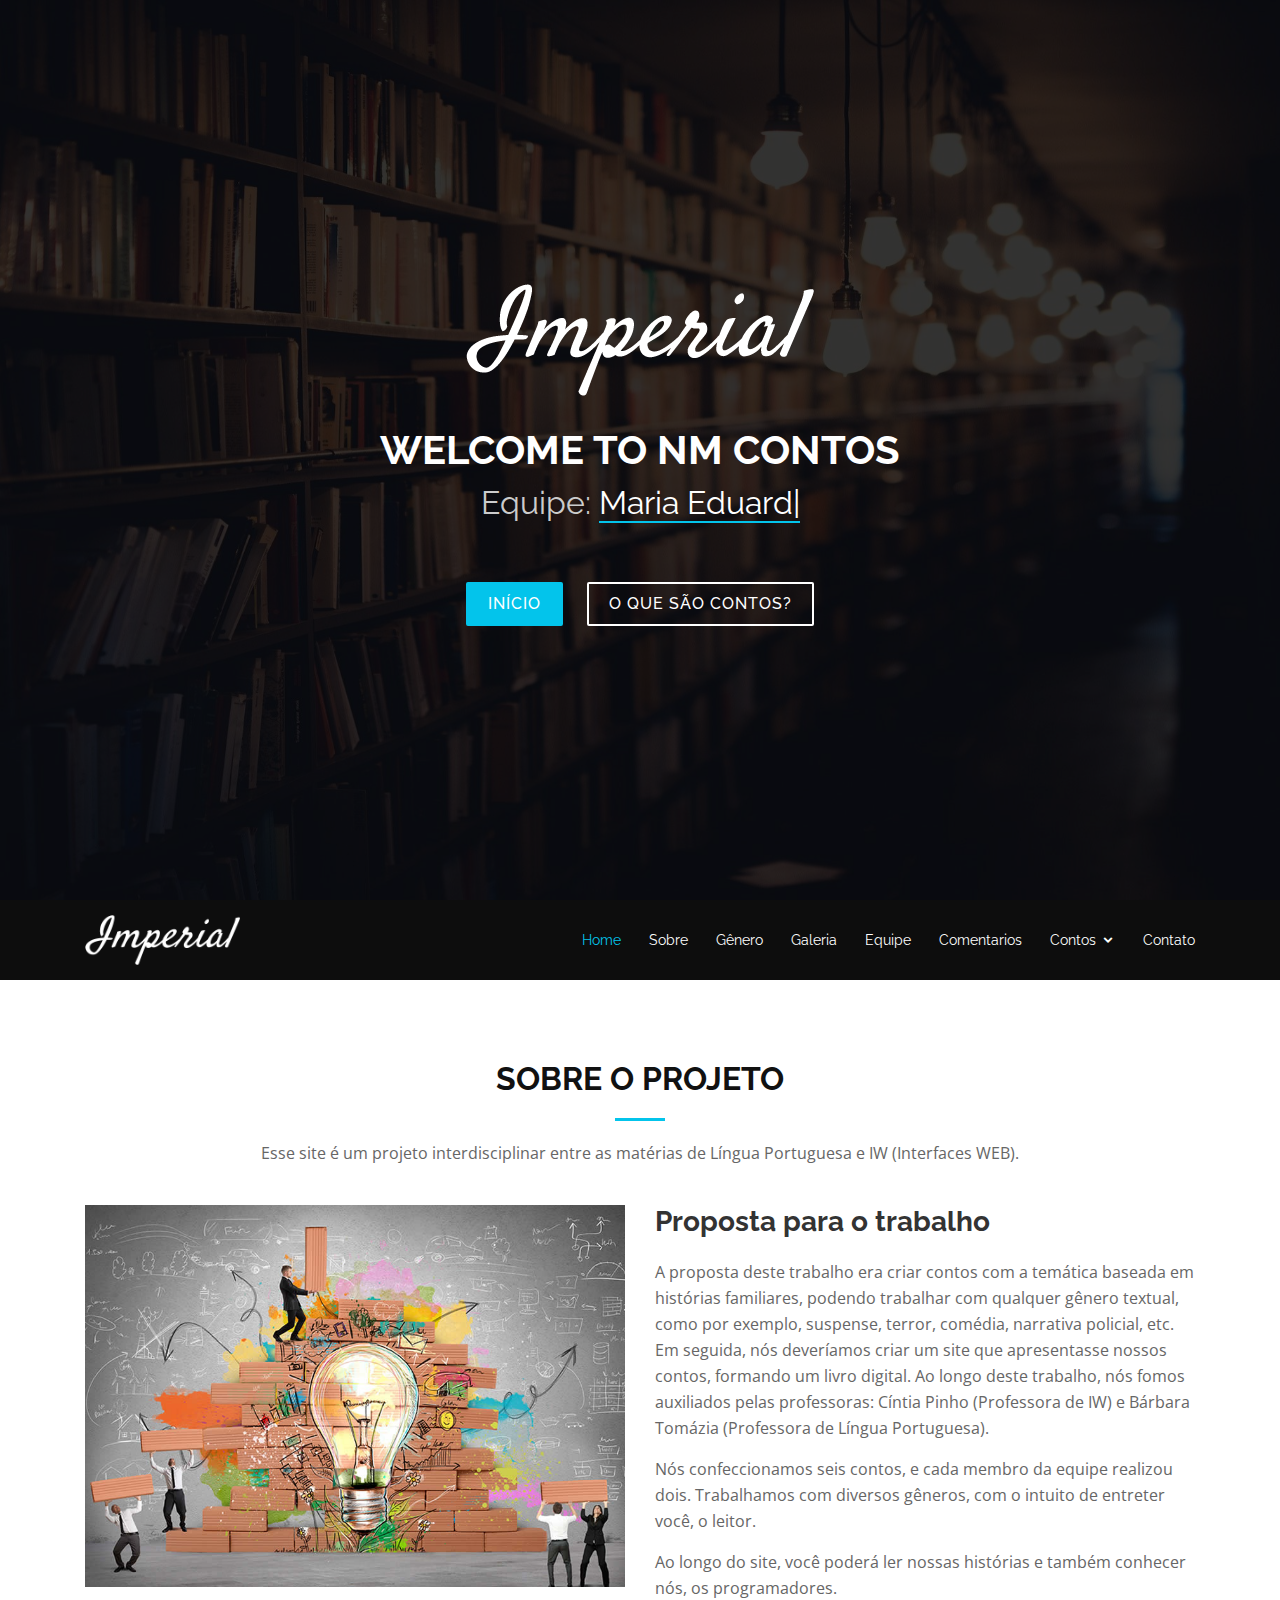
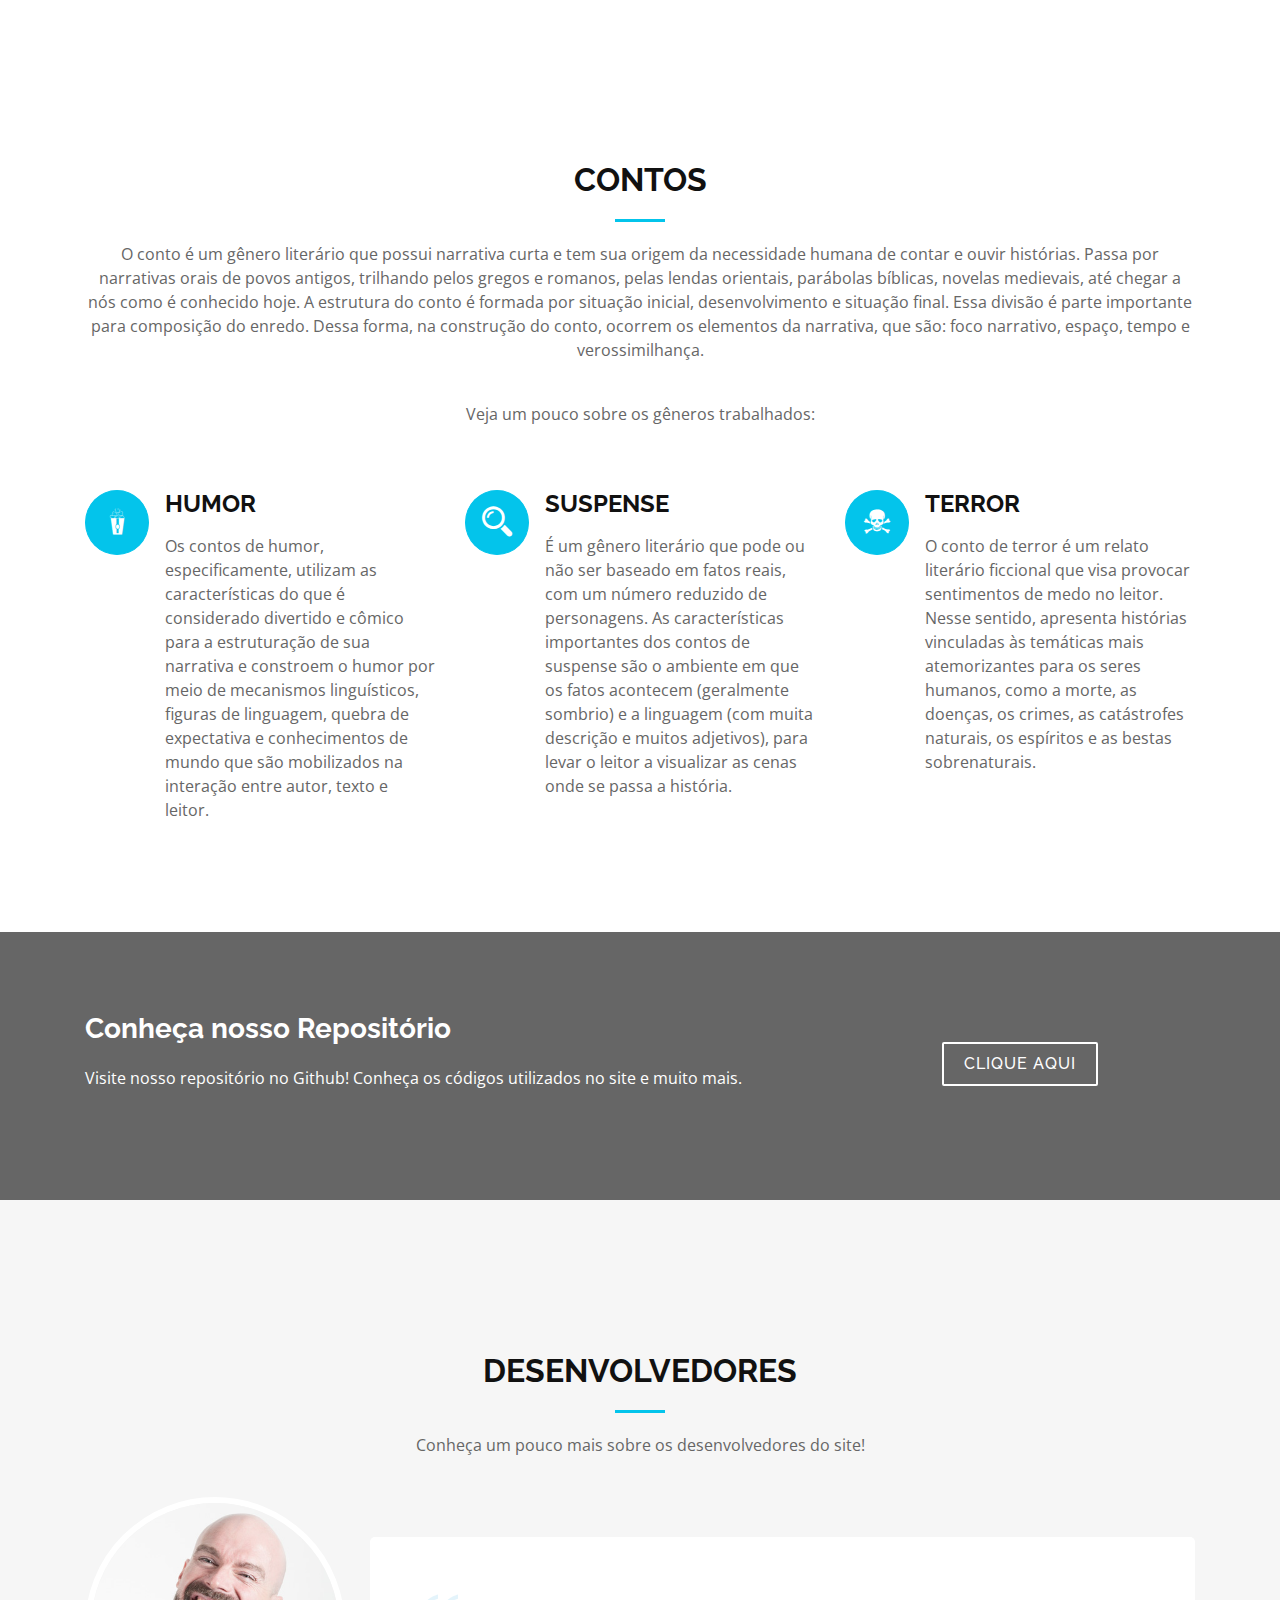
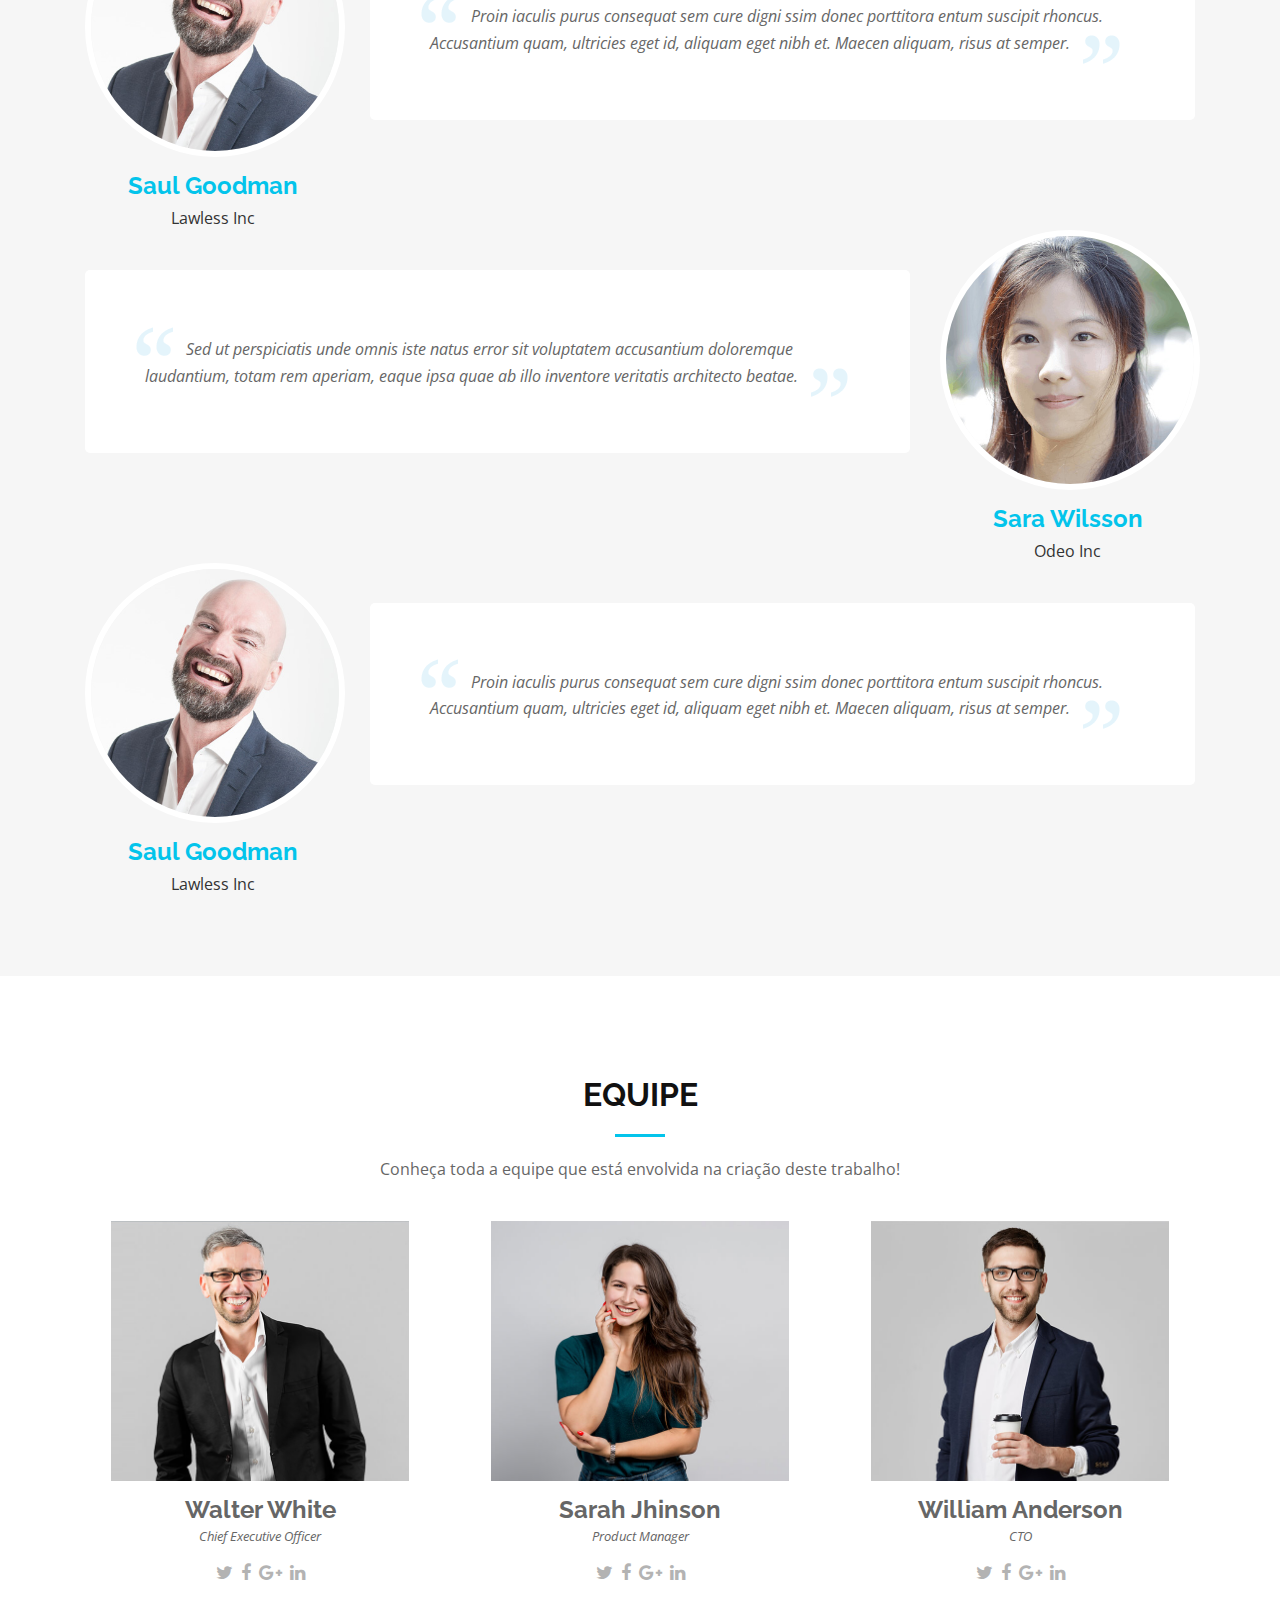
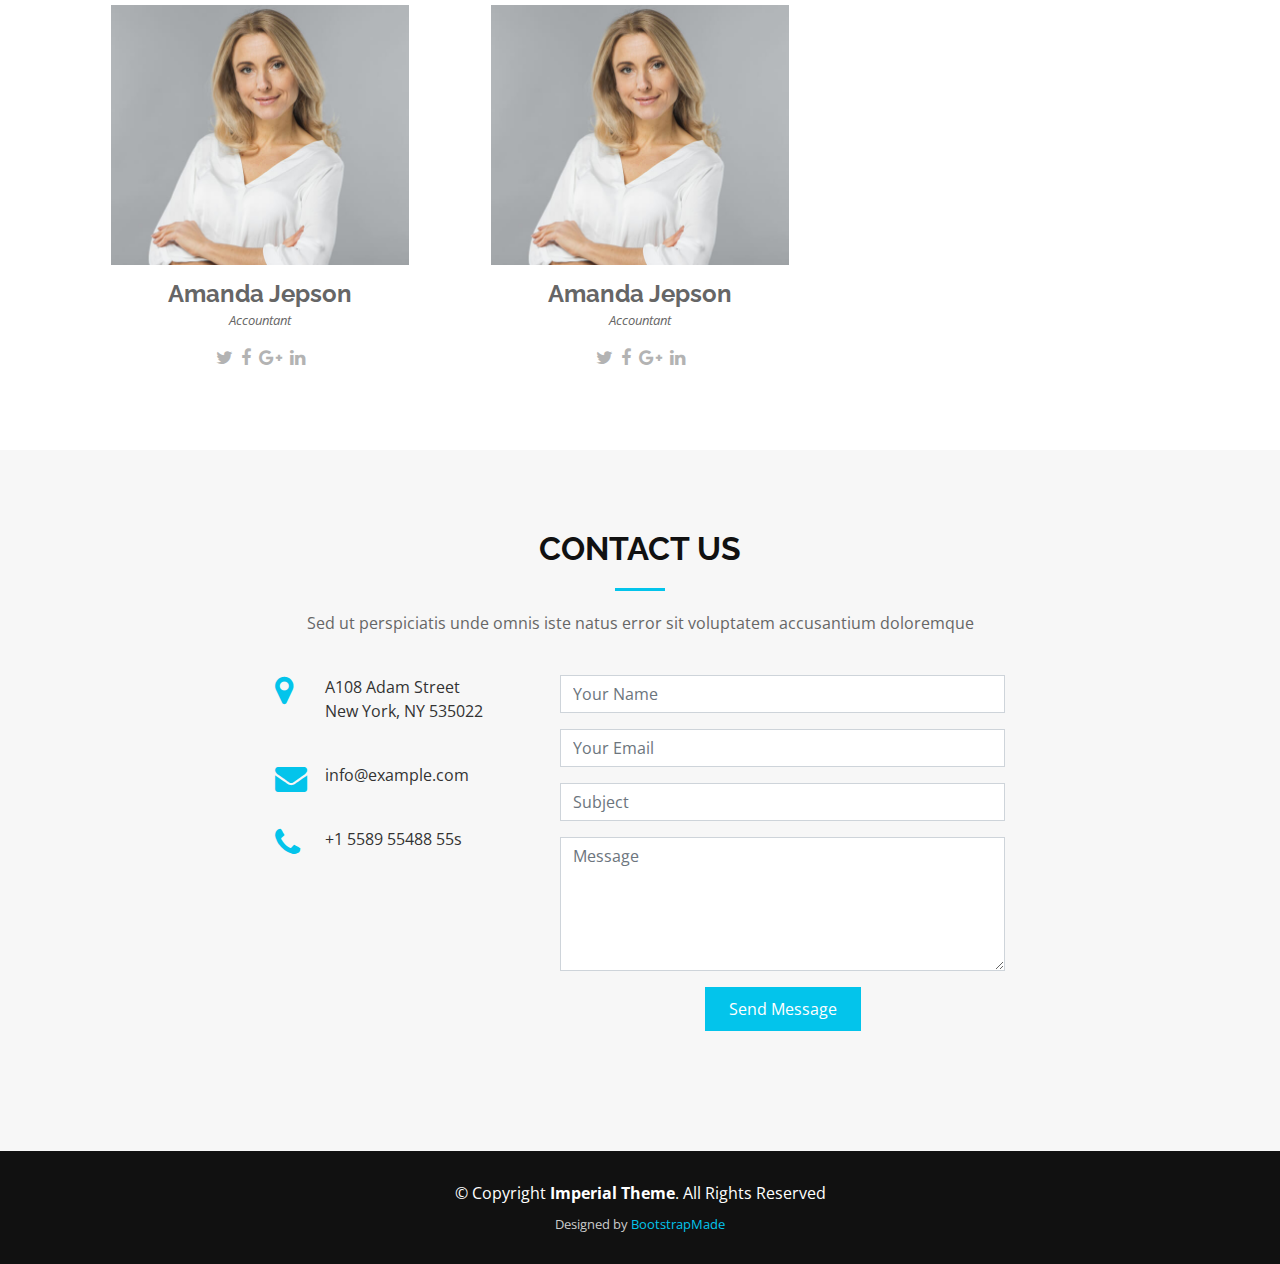
==== commit 808c15fe: "Site - Contos" ====
--- a/Imperial/index.html
+++ b/Imperial/index.html
@@ -63,7 +63,7 @@
         <h2>Equipe: <span class="typed" data-typed-items="Maria Eduarda Orsi, Matheus Souza Rodrigues, Nicolas Costa Ribeiro"></span></h2>
         <div class="actions">
           <a href="#about" class="btn-get-started">Início</a>
-          <a href="#services" class="btn-services">Our Services</a>
+          <a href="#services" class="btn-services">O que são contos?</a>
         </div>
       </div>
     </div>
@@ -127,7 +127,7 @@
         <div class="row">
 
           <div class="col-lg-6 about-img">
-            <img src="assets/img/about-img.jpg" alt="">
+            <img src="assets/img/about-img2.jpg" alt="">
           </div>
 
           <div class="col-md-6 about-content">
@@ -151,29 +151,32 @@
       <div class="container wow fadeInUp">
         <div class="row">
           <div class="col-md-12">
-            <h3 class="section-title">Our Services</h3>
+            <h3 class="section-title">CONTOS</h3>
             <div class="section-title-divider"></div>
-            <p class="section-description">At vero eos et accusamus et iusto odio dignissimos ducimus qui blanditiis praesentium</p>
+            <p class="section-description">O conto é um gênero literário que possui narrativa curta e tem sua origem da necessidade humana de contar e ouvir histórias. Passa por narrativas orais de povos antigos, trilhando pelos gregos e romanos, pelas lendas orientais, parábolas bíblicas, novelas medievais, até chegar a nós como é conhecido hoje.
+            A estrutura do conto é formada por situação inicial, desenvolvimento e situação final. Essa divisão é parte importante para composição do enredo. Dessa forma, na construção do conto, ocorrem os elementos da narrativa, que são: foco narrativo, espaço, tempo e verossimilhança.</p>
+            <p class="section-description">Veja um pouco sobre os gêneros trabalhados:</p>
+            <br>
           </div>
         </div>
 
         <div class="row">
           <div class="col-lg-4 col-md-6 service-item">
-            <div class="service-icon"><i class="fa fa-desktop"></i></div>
-            <h4 class="service-title"><a href="">Lorem Ipsum</a></h4>
-            <p class="service-description">Voluptatum deleniti atque corrupti quos dolores et quas molestias excepturi sint occaecati cupiditate non provident</p>
+            <div class="service-icon"><i class="icofont-popcorn"></i></div>
+            <h4 class="service-title"><a href="">Humor</a></h4>
+            <p class="service-description">Os contos de humor, especificamente, utilizam as características do que é considerado divertido e cômico para a estruturação de sua narrativa e constroem o humor por meio de mecanismos linguísticos, figuras de linguagem, quebra de expectativa e conhecimentos de mundo que são mobilizados na interação entre autor, texto e leitor.</p>
           </div>
           <div class="col-lg-4 col-md-6 service-item">
-            <div class="service-icon"><i class="fa fa-bar-chart"></i></div>
-            <h4 class="service-title"><a href="">Dolor Sitema</a></h4>
-            <p class="service-description">Minim veniam, quis nostrud exercitation ullamco laboris nisi ut aliquip ex ea commodo consequat tarad limino ata</p>
+            <div class="service-icon"><i class="icofont-search-2"></i></div>
+            <h4 class="service-title"><a href="">Suspense</a></h4>
+            <p class="service-description">É um gênero literário que pode ou não ser baseado em fatos reais, com um número reduzido de personagens. As características importantes dos contos de suspense são o ambiente em que os fatos acontecem (geralmente sombrio) e a linguagem (com muita descrição e muitos adjetivos), para levar o leitor a visualizar as cenas onde se passa a história.</p>
           </div>
           <div class="col-lg-4 col-md-6 service-item">
-            <div class="service-icon"><i class="fa fa-paper-plane"></i></div>
-            <h4 class="service-title"><a href="">Sed ut perspiciatis</a></h4>
-            <p class="service-description">Duis aute irure dolor in reprehenderit in voluptate velit esse cillum dolore eu fugiat nulla pariatur</p>
-          </div>
-          <div class="col-lg-4 col-md-6 service-item">
+            <div class="service-icon"><i class="icofont-danger-zone"></i></div>
+            <h4 class="service-title"><a href="">Terror</a></h4>
+            <p class="service-description">O conto de terror é um relato literário ficcional que visa provocar sentimentos de medo no leitor. Nesse sentido, apresenta histórias vinculadas às temáticas mais atemorizantes para os seres humanos, como a morte, as doenças, os crimes, as catástrofes naturais, os espíritos e as bestas sobrenaturais.</p>
+          </div>
+          <!-- <div class="col-lg-4 col-md-6 service-item">
             <div class="service-icon"><i class="fa fa-photo"></i></div>
             <h4 class="service-title"><a href="">Magni Dolores</a></h4>
             <p class="service-description">Excepteur sint occaecat cupidatat non proident, sunt in culpa qui officia deserunt mollit anim id est laborum</p>
@@ -187,7 +190,7 @@
             <div class="service-icon"><i class="fa fa-shopping-bag"></i></div>
             <h4 class="service-title"><a href="">Eiusmod Tempor</a></h4>
             <p class="service-description">Et harum quidem rerum facilis est et expedita distinctio. Nam libero tempore, cum soluta nobis est eligendi</p>
-          </div>
+          </div> -->
         </div>
       </div>
     </section><!-- End Services Section -->
@@ -197,18 +200,18 @@
       <div class="container wow fadeInUp">
         <div class="row">
           <div class="col-md-8">
-            <h3 class="subscribe-title">Subscribe For Updates</h3>
-            <p class="subscribe-text">Join our 1000+ subscribers and get access to the latest tools, freebies, product announcements and much more!</p>
+            <h3 class="subscribe-title">Conheça nosso Repositório</h3>
+            <p class="subscribe-text">Visite nosso repositório no Github! Conheça os códigos utilizados no site e muito mais.</p>
           </div>
           <div class="col-md-4 subscribe-btn-container">
-            <a class="subscribe-btn" href="#">Subscribe Now</a>
+            <a class="subscribe-btn" href="https://github.com/Trabalhoetec/TrabalhoInterdisciplinar?classId=7f591e93-593e-4b31-b256-d2f608d2e33e&assignmentId=170a1f0a-7724-4e03-8b01-4ae03af09335&submissionId=3d65d07a-8584-7b1c-35f6-63cd54c2199f">CLIQUE AQUI</a>
           </div>
         </div>
       </div>
     </section><!-- End Subscrbe Section -->
 
     <!-- ======= Portfolio Section ======= -->
-    <section id="portfolio">
+    <!-- <section id="portfolio">
       <div class="container wow fadeInUp">
         <div class="row">
           <div class="col-md-12">
@@ -324,16 +327,20 @@
         </div>
 
       </div>
-    </section><!-- End Portfolio Section -->
+    </section> --><!-- End Portfolio Section -->
+
 
     <!-- ======= Testimonials Section ======= -->
     <section id="testimonials">
       <div class="container wow fadeInUp">
         <div class="row">
           <div class="col-md-12">
-            <h3 class="section-title">Testimonials</h3>
+            <br>
+            <br>
+            <br>
+            <h3 class="section-title">Desenvolvedores</h3>
             <div class="section-title-divider"></div>
-            <p class="section-description">Erdo lide, nora porodo filece, salvam esse se, quod concedimus ses haec dicturum fuisse</p>
+            <p class="section-description">Conheça um pouco mais sobre os desenvolvedores do site!</p>
           </div>
         </div>
 
@@ -367,6 +374,21 @@
           </div>
         </div>
 
+        <div class="row">
+          <div class="col-md-3">
+            <div class="profile">
+              <div class="pic"><img src="assets/img/client-1.jpg" alt=""></div>
+              <h4>Saul Goodman</h4>
+              <span>Lawless Inc</span>
+            </div>
+          </div>
+          <div class="col-md-9">
+            <div class="quote">
+              <b><img src="assets/img/quote_sign_left.png" alt=""></b> Proin iaculis purus consequat sem cure digni ssim donec porttitora entum suscipit rhoncus. Accusantium quam, ultricies eget id, aliquam eget nibh et. Maecen aliquam, risus at semper. <small><img src="assets/img/quote_sign_right.png" alt=""></small>
+            </div>
+          </div>
+        </div>
+
       </div>
     </section><!-- End Testimonials Section -->
 
@@ -375,14 +397,14 @@
       <div class="container wow fadeInUp">
         <div class="row">
           <div class="col-md-12">
-            <h3 class="section-title">Our Team</h3>
+            <h3 class="section-title">Equipe</h3>
             <div class="section-title-divider"></div>
-            <p class="section-description">Sed ut perspiciatis unde omnis iste natus error sit voluptatem accusantium doloremque</p>
-          </div>
-        </div>
-
-        <div class="row">
-          <div class="col-md-3">
+            <p class="section-description">Conheça toda a equipe que está envolvida na criação deste trabalho!</p>
+          </div>
+        </div>
+
+        <div class="row">
+          <div class="col-md-4">
             <div class="member">
               <div class="pic"><img src="assets/img/team/team-1.jpg" alt=""></div>
               <h4>Walter White</h4>
@@ -396,7 +418,7 @@
             </div>
           </div>
 
-          <div class="col-md-3">
+          <div class="col-md-4">
             <div class="member">
               <div class="pic"><img src="assets/img/team/team-2.jpg" alt=""></div>
               <h4>Sarah Jhinson</h4>
@@ -410,7 +432,7 @@
             </div>
           </div>
 
-          <div class="col-md-3">
+          <div class="col-md-4">
             <div class="member">
               <div class="pic"><img src="assets/img/team/team-3.jpg" alt=""></div>
               <h4>William Anderson</h4>
@@ -424,7 +446,7 @@
             </div>
           </div>
 
-          <div class="col-md-3">
+          <div class="col-md-4">
             <div class="member">
               <div class="pic"><img src="assets/img/team/team-4.jpg" alt=""></div>
               <h4>Amanda Jepson</h4>
@@ -438,6 +460,20 @@
             </div>
           </div>
 
+          <div class="col-md-4">
+            <div class="member">
+              <div class="pic"><img src="assets/img/team/team-4.jpg" alt=""></div>
+              <h4>Amanda Jepson</h4>
+              <span>Accountant</span>
+              <div class="social">
+                <a href=""><i class="fa fa-twitter"></i></a>
+                <a href=""><i class="fa fa-facebook"></i></a>
+                <a href=""><i class="fa fa-google-plus"></i></a>
+                <a href=""><i class="fa fa-linkedin"></i></a>
+              </div>
+            </div>
+          </div>
+          
         </div>
       </div>
     </section><!-- End Team Section -->
--- a/Imperial/assets/css/style.css
+++ b/Imperial/assets/css/style.css
@@ -542,7 +542,7 @@
 
 #services .service-icon i {
   color: #fff;
-  font-size: 24px;
+  font-size: 30px;
 }
 
 #services .service-item:hover .service-icon {
@@ -781,7 +781,7 @@
 --------------------------------*/
 #team {
   background: #fff;
-  padding: 80px 0 60px 0;
+  padding: 100px 0 60px 0;
 }
 
 #team .member {
@@ -796,7 +796,7 @@
 }
 
 #team .member .pic img {
-  max-width: 100%;
+  max-width: 85%;
 }
 
 #team .member h4 {
